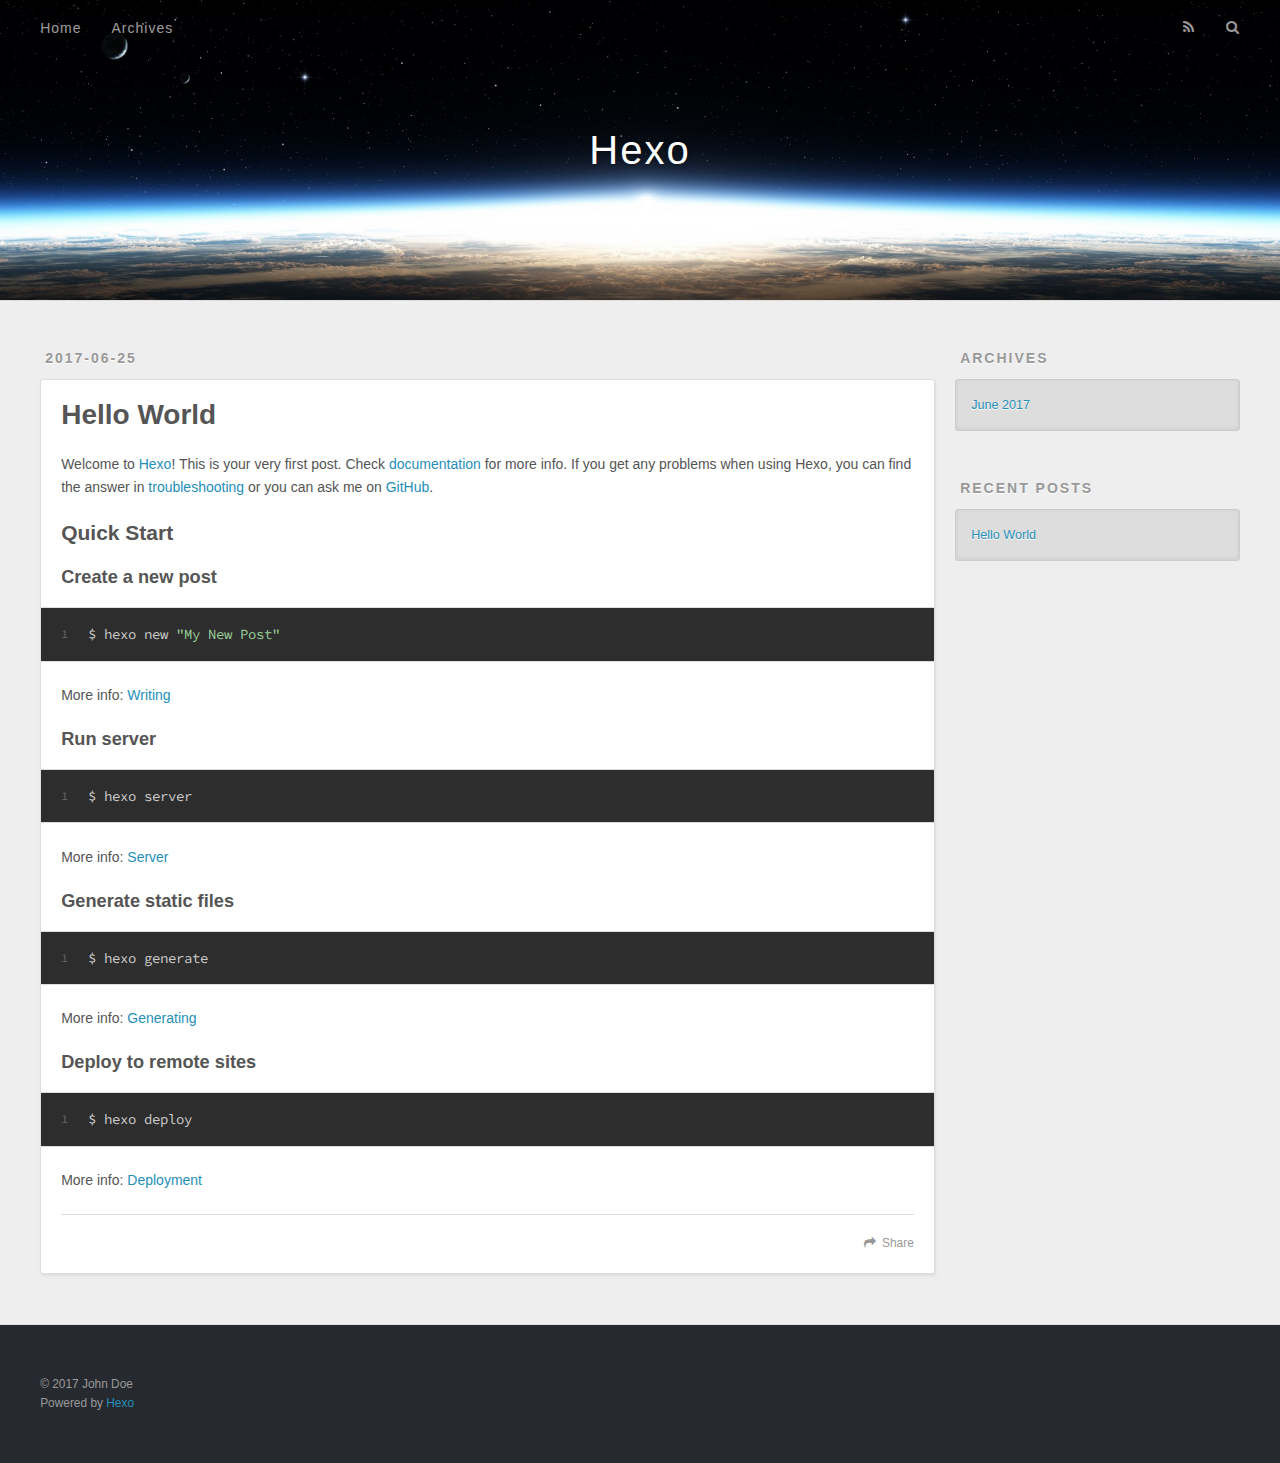
==== index.html @ ce289701 "Site updated: 2017-06-25 23:33:47" ====
<!DOCTYPE html>
<html>
<head>
  <meta charset="utf-8">
  
  <title>Hexo</title>
  <meta name="viewport" content="width=device-width, initial-scale=1, maximum-scale=1">
  <meta property="og:type" content="website">
<meta property="og:title" content="Hexo">
<meta property="og:url" content="http://yoursite.com/index.html">
<meta property="og:site_name" content="Hexo">
<meta name="twitter:card" content="summary">
<meta name="twitter:title" content="Hexo">
  
    <link rel="alternate" href="/atom.xml" title="Hexo" type="application/atom+xml">
  
  
    <link rel="icon" href="/favicon.png">
  
  
    <link href="//fonts.googleapis.com/css?family=Source+Code+Pro" rel="stylesheet" type="text/css">
  
  <link rel="stylesheet" href="/css/style.css">
  

</head>

<body>
  <div id="container">
    <div id="wrap">
      <header id="header">
  <div id="banner"></div>
  <div id="header-outer" class="outer">
    <div id="header-title" class="inner">
      <h1 id="logo-wrap">
        <a href="/" id="logo">Hexo</a>
      </h1>
      
    </div>
    <div id="header-inner" class="inner">
      <nav id="main-nav">
        <a id="main-nav-toggle" class="nav-icon"></a>
        
          <a class="main-nav-link" href="/">Home</a>
        
          <a class="main-nav-link" href="/archives">Archives</a>
        
      </nav>
      <nav id="sub-nav">
        
          <a id="nav-rss-link" class="nav-icon" href="/atom.xml" title="RSS Feed"></a>
        
        <a id="nav-search-btn" class="nav-icon" title="Search"></a>
      </nav>
      <div id="search-form-wrap">
        <form action="//google.com/search" method="get" accept-charset="UTF-8" class="search-form"><input type="search" name="q" class="search-form-input" placeholder="Search"><button type="submit" class="search-form-submit">&#xF002;</button><input type="hidden" name="sitesearch" value="http://yoursite.com"></form>
      </div>
    </div>
  </div>
</header>
      <div class="outer">
        <section id="main">
  
    <article id="post-hello-world" class="article article-type-post" itemscope itemprop="blogPost">
  <div class="article-meta">
    <a href="/2017/06/25/hello-world/" class="article-date">
  <time datetime="2017-06-25T14:45:23.923Z" itemprop="datePublished">2017-06-25</time>
</a>
    
  </div>
  <div class="article-inner">
    
    
      <header class="article-header">
        
  
    <h1 itemprop="name">
      <a class="article-title" href="/2017/06/25/hello-world/">Hello World</a>
    </h1>
  

      </header>
    
    <div class="article-entry" itemprop="articleBody">
      
        <p>Welcome to <a href="https://hexo.io/" target="_blank" rel="external">Hexo</a>! This is your very first post. Check <a href="https://hexo.io/docs/" target="_blank" rel="external">documentation</a> for more info. If you get any problems when using Hexo, you can find the answer in <a href="https://hexo.io/docs/troubleshooting.html" target="_blank" rel="external">troubleshooting</a> or you can ask me on <a href="https://github.com/hexojs/hexo/issues" target="_blank" rel="external">GitHub</a>.</p>
<h2 id="Quick-Start"><a href="#Quick-Start" class="headerlink" title="Quick Start"></a>Quick Start</h2><h3 id="Create-a-new-post"><a href="#Create-a-new-post" class="headerlink" title="Create a new post"></a>Create a new post</h3><figure class="highlight bash"><table><tr><td class="gutter"><pre><div class="line">1</div></pre></td><td class="code"><pre><div class="line">$ hexo new <span class="string">"My New Post"</span></div></pre></td></tr></table></figure>
<p>More info: <a href="https://hexo.io/docs/writing.html" target="_blank" rel="external">Writing</a></p>
<h3 id="Run-server"><a href="#Run-server" class="headerlink" title="Run server"></a>Run server</h3><figure class="highlight bash"><table><tr><td class="gutter"><pre><div class="line">1</div></pre></td><td class="code"><pre><div class="line">$ hexo server</div></pre></td></tr></table></figure>
<p>More info: <a href="https://hexo.io/docs/server.html" target="_blank" rel="external">Server</a></p>
<h3 id="Generate-static-files"><a href="#Generate-static-files" class="headerlink" title="Generate static files"></a>Generate static files</h3><figure class="highlight bash"><table><tr><td class="gutter"><pre><div class="line">1</div></pre></td><td class="code"><pre><div class="line">$ hexo generate</div></pre></td></tr></table></figure>
<p>More info: <a href="https://hexo.io/docs/generating.html" target="_blank" rel="external">Generating</a></p>
<h3 id="Deploy-to-remote-sites"><a href="#Deploy-to-remote-sites" class="headerlink" title="Deploy to remote sites"></a>Deploy to remote sites</h3><figure class="highlight bash"><table><tr><td class="gutter"><pre><div class="line">1</div></pre></td><td class="code"><pre><div class="line">$ hexo deploy</div></pre></td></tr></table></figure>
<p>More info: <a href="https://hexo.io/docs/deployment.html" target="_blank" rel="external">Deployment</a></p>

      
    </div>
    <footer class="article-footer">
      <a data-url="http://yoursite.com/2017/06/25/hello-world/" data-id="cj4cvjka40000zohts0vbtlew" class="article-share-link">Share</a>
      
      
    </footer>
  </div>
  
</article>


  

</section>
        
          <aside id="sidebar">
  
    

  
    

  
    
  
    
  <div class="widget-wrap">
    <h3 class="widget-title">Archives</h3>
    <div class="widget">
      <ul class="archive-list"><li class="archive-list-item"><a class="archive-list-link" href="/archives/2017/06/">June 2017</a></li></ul>
    </div>
  </div>


  
    
  <div class="widget-wrap">
    <h3 class="widget-title">Recent Posts</h3>
    <div class="widget">
      <ul>
        
          <li>
            <a href="/2017/06/25/hello-world/">Hello World</a>
          </li>
        
      </ul>
    </div>
  </div>

  
</aside>
        
      </div>
      <footer id="footer">
  
  <div class="outer">
    <div id="footer-info" class="inner">
      &copy; 2017 John Doe<br>
      Powered by <a href="http://hexo.io/" target="_blank">Hexo</a>
    </div>
  </div>
</footer>
    </div>
    <nav id="mobile-nav">
  
    <a href="/" class="mobile-nav-link">Home</a>
  
    <a href="/archives" class="mobile-nav-link">Archives</a>
  
</nav>
    

<script src="//ajax.googleapis.com/ajax/libs/jquery/2.0.3/jquery.min.js"></script>


  <link rel="stylesheet" href="/fancybox/jquery.fancybox.css">
  <script src="/fancybox/jquery.fancybox.pack.js"></script>


<script src="/js/script.js"></script>

  </div>
</body>
</html>
---- css/style.css ----
body {
  width: 100%;
}
body:before,
body:after {
  content: "";
  display: table;
}
body:after {
  clear: both;
}
html,
body,
div,
span,
applet,
object,
iframe,
h1,
h2,
h3,
h4,
h5,
h6,
p,
blockquote,
pre,
a,
abbr,
acronym,
address,
big,
cite,
code,
del,
dfn,
em,
img,
ins,
kbd,
q,
s,
samp,
small,
strike,
strong,
sub,
sup,
tt,
var,
dl,
dt,
dd,
ol,
ul,
li,
fieldset,
form,
label,
legend,
table,
caption,
tbody,
tfoot,
thead,
tr,
th,
td {
  margin: 0;
  padding: 0;
  border: 0;
  outline: 0;
  font-weight: inherit;
  font-style: inherit;
  font-family: inherit;
  font-size: 100%;
  vertical-align: baseline;
}
body {
  line-height: 1;
  color: #000;
  background: #fff;
}
ol,
ul {
  list-style: none;
}
table {
  border-collapse: separate;
  border-spacing: 0;
  vertical-align: middle;
}
caption,
th,
td {
  text-align: left;
  font-weight: normal;
  vertical-align: middle;
}
a img {
  border: none;
}
input,
button {
  margin: 0;
  padding: 0;
}
input::-moz-focus-inner,
button::-moz-focus-inner {
  border: 0;
  padding: 0;
}
@font-face {
  font-family: FontAwesome;
  font-style: normal;
  font-weight: normal;
  src: url("fonts/fontawesome-webfont.eot?v=#4.0.3");
  src: url("fonts/fontawesome-webfont.eot?#iefix&v=#4.0.3") format("embedded-opentype"), url("fonts/fontawesome-webfont.woff?v=#4.0.3") format("woff"), url("fonts/fontawesome-webfont.ttf?v=#4.0.3") format("truetype"), url("fonts/fontawesome-webfont.svg#fontawesomeregular?v=#4.0.3") format("svg");
}
html,
body,
#container {
  height: 100%;
}
body {
  background: #eee;
  font: 14px "Helvetica Neue", Helvetica, Arial, sans-serif;
  -webkit-text-size-adjust: 100%;
}
.outer {
  max-width: 1220px;
  margin: 0 auto;
  padding: 0 20px;
}
.outer:before,
.outer:after {
  content: "";
  display: table;
}
.outer:after {
  clear: both;
}
.inner {
  display: inline;
  float: left;
  width: 98.33333333333333%;
  margin: 0 0.833333333333333%;
}
.left,
.alignleft {
  float: left;
}
.right,
.alignright {
  float: right;
}
.clear {
  clear: both;
}
#container {
  position: relative;
}
.mobile-nav-on {
  overflow: hidden;
}
#wrap {
  height: 100%;
  width: 100%;
  position: absolute;
  top: 0;
  left: 0;
  -webkit-transition: 0.2s ease-out;
  -moz-transition: 0.2s ease-out;
  -ms-transition: 0.2s ease-out;
  transition: 0.2s ease-out;
  z-index: 1;
  background: #eee;
}
.mobile-nav-on #wrap {
  left: 280px;
}
@media screen and (min-width: 768px) {
  #main {
    display: inline;
    float: left;
    width: 73.33333333333333%;
    margin: 0 0.833333333333333%;
  }
}
.article-date,
.article-category-link,
.archive-year,
.widget-title {
  text-decoration: none;
  text-transform: uppercase;
  letter-spacing: 2px;
  color: #999;
  margin-bottom: 1em;
  margin-left: 5px;
  line-height: 1em;
  text-shadow: 0 1px #fff;
  font-weight: bold;
}
.article-inner,
.archive-article-inner {
  background: #fff;
  -webkit-box-shadow: 1px 2px 3px #ddd;
  box-shadow: 1px 2px 3px #ddd;
  border: 1px solid #ddd;
  border-radius: 3px;
}
.article-entry h1,
.widget h1 {
  font-size: 2em;
}
.article-entry h2,
.widget h2 {
  font-size: 1.5em;
}
.article-entry h3,
.widget h3 {
  font-size: 1.3em;
}
.article-entry h4,
.widget h4 {
  font-size: 1.2em;
}
.article-entry h5,
.widget h5 {
  font-size: 1em;
}
.article-entry h6,
.widget h6 {
  font-size: 1em;
  color: #999;
}
.article-entry hr,
.widget hr {
  border: 1px dashed #ddd;
}
.article-entry strong,
.widget strong {
  font-weight: bold;
}
.article-entry em,
.widget em,
.article-entry cite,
.widget cite {
  font-style: italic;
}
.article-entry sup,
.widget sup,
.article-entry sub,
.widget sub {
  font-size: 0.75em;
  line-height: 0;
  position: relative;
  vertical-align: baseline;
}
.article-entry sup,
.widget sup {
  top: -0.5em;
}
.article-entry sub,
.widget sub {
  bottom: -0.2em;
}
.article-entry small,
.widget small {
  font-size: 0.85em;
}
.article-entry acronym,
.widget acronym,
.article-entry abbr,
.widget abbr {
  border-bottom: 1px dotted;
}
.article-entry ul,
.widget ul,
.article-entry ol,
.widget ol,
.article-entry dl,
.widget dl {
  margin: 0 20px;
  line-height: 1.6em;
}
.article-entry ul ul,
.widget ul ul,
.article-entry ol ul,
.widget ol ul,
.article-entry ul ol,
.widget ul ol,
.article-entry ol ol,
.widget ol ol {
  margin-top: 0;
  margin-bottom: 0;
}
.article-entry ul,
.widget ul {
  list-style: disc;
}
.article-entry ol,
.widget ol {
  list-style: decimal;
}
.article-entry dt,
.widget dt {
  font-weight: bold;
}
#header {
  height: 300px;
  position: relative;
  border-bottom: 1px solid #ddd;
}
#header:before,
#header:after {
  content: "";
  position: absolute;
  left: 0;
  right: 0;
  height: 40px;
}
#header:before {
  top: 0;
  background: -webkit-linear-gradient(rgba(0,0,0,0.2), transparent);
  background: -moz-linear-gradient(rgba(0,0,0,0.2), transparent);
  background: -ms-linear-gradient(rgba(0,0,0,0.2), transparent);
  background: linear-gradient(rgba(0,0,0,0.2), transparent);
}
#header:after {
  bottom: 0;
  background: -webkit-linear-gradient(transparent, rgba(0,0,0,0.2));
  background: -moz-linear-gradient(transparent, rgba(0,0,0,0.2));
  background: -ms-linear-gradient(transparent, rgba(0,0,0,0.2));
  background: linear-gradient(transparent, rgba(0,0,0,0.2));
}
#header-outer {
  height: 100%;
  position: relative;
}
#header-inner {
  position: relative;
  overflow: hidden;
}
#banner {
  position: absolute;
  top: 0;
  left: 0;
  width: 100%;
  height: 100%;
  background: url("images/banner.jpg") center #000;
  -webkit-background-size: cover;
  -moz-background-size: cover;
  background-size: cover;
  z-index: -1;
}
#header-title {
  text-align: center;
  height: 40px;
  position: absolute;
  top: 50%;
  left: 0;
  margin-top: -20px;
}
#logo,
#subtitle {
  text-decoration: none;
  color: #fff;
  font-weight: 300;
  text-shadow: 0 1px 4px rgba(0,0,0,0.3);
}
#logo {
  font-size: 40px;
  line-height: 40px;
  letter-spacing: 2px;
}
#subtitle {
  font-size: 16px;
  line-height: 16px;
  letter-spacing: 1px;
}
#subtitle-wrap {
  margin-top: 16px;
}
#main-nav {
  float: left;
  margin-left: -15px;
}
.nav-icon,
.main-nav-link {
  float: left;
  color: #fff;
  opacity: 0.6;
  text-decoration: none;
  text-shadow: 0 1px rgba(0,0,0,0.2);
  -webkit-transition: opacity 0.2s;
  -moz-transition: opacity 0.2s;
  -ms-transition: opacity 0.2s;
  transition: opacity 0.2s;
  display: block;
  padding: 20px 15px;
}
.nav-icon:hover,
.main-nav-link:hover {
  opacity: 1;
}
.nav-icon {
  font-family: FontAwesome;
  text-align: center;
  font-size: 14px;
  width: 14px;
  height: 14px;
  padding: 20px 15px;
  position: relative;
  cursor: pointer;
}
.main-nav-link {
  font-weight: 300;
  letter-spacing: 1px;
}
@media screen and (max-width: 479px) {
  .main-nav-link {
    display: none;
  }
}
#main-nav-toggle {
  display: none;
}
#main-nav-toggle:before {
  content: "\f0c9";
}
@media screen and (max-width: 479px) {
  #main-nav-toggle {
    display: block;
  }
}
#sub-nav {
  float: right;
  margin-right: -15px;
}
#nav-rss-link:before {
  content: "\f09e";
}
#nav-search-btn:before {
  content: "\f002";
}
#search-form-wrap {
  position: absolute;
  top: 15px;
  width: 150px;
  height: 30px;
  right: -150px;
  opacity: 0;
  -webkit-transition: 0.2s ease-out;
  -moz-transition: 0.2s ease-out;
  -ms-transition: 0.2s ease-out;
  transition: 0.2s ease-out;
}
#search-form-wrap.on {
  opacity: 1;
  right: 0;
}
@media screen and (max-width: 479px) {
  #search-form-wrap {
    width: 100%;
    right: -100%;
  }
}
.search-form {
  position: absolute;
  top: 0;
  left: 0;
  right: 0;
  background: #fff;
  padding: 5px 15px;
  border-radius: 15px;
  -webkit-box-shadow: 0 0 10px rgba(0,0,0,0.3);
  box-shadow: 0 0 10px rgba(0,0,0,0.3);
}
.search-form-input {
  border: none;
  background: none;
  color: #555;
  width: 100%;
  font: 13px "Helvetica Neue", Helvetica, Arial, sans-serif;
  outline: none;
}
.search-form-input::-webkit-search-results-decoration,
.search-form-input::-webkit-search-cancel-button {
  -webkit-appearance: none;
}
.search-form-submit {
  position: absolute;
  top: 50%;
  right: 10px;
  margin-top: -7px;
  font: 13px FontAwesome;
  border: none;
  background: none;
  color: #bbb;
  cursor: pointer;
}
.search-form-submit:hover,
.search-form-submit:focus {
  color: #777;
}
.article {
  margin: 50px 0;
}
.article-inner {
  overflow: hidden;
}
.article-meta:before,
.article-meta:after {
  content: "";
  display: table;
}
.article-meta:after {
  clear: both;
}
.article-date {
  float: left;
}
.article-category {
  float: left;
  line-height: 1em;
  color: #ccc;
  text-shadow: 0 1px #fff;
  margin-left: 8px;
}
.article-category:before {
  content: "\2022";
}
.article-category-link {
  margin: 0 12px 1em;
}
.article-header {
  padding: 20px 20px 0;
}
.article-title {
  text-decoration: none;
  font-size: 2em;
  font-weight: bold;
  color: #555;
  line-height: 1.1em;
  -webkit-transition: color 0.2s;
  -moz-transition: color 0.2s;
  -ms-transition: color 0.2s;
  transition: color 0.2s;
}
a.article-title:hover {
  color: #258fb8;
}
.article-entry {
  color: #555;
  padding: 0 20px;
}
.article-entry:before,
.article-entry:after {
  content: "";
  display: table;
}
.article-entry:after {
  clear: both;
}
.article-entry p,
.article-entry table {
  line-height: 1.6em;
  margin: 1.6em 0;
}
.article-entry h1,
.article-entry h2,
.article-entry h3,
.article-entry h4,
.article-entry h5,
.article-entry h6 {
  font-weight: bold;
}
.article-entry h1,
.article-entry h2,
.article-entry h3,
.article-entry h4,
.article-entry h5,
.article-entry h6 {
  line-height: 1.1em;
  margin: 1.1em 0;
}
.article-entry a {
  color: #258fb8;
  text-decoration: none;
}
.article-entry a:hover {
  text-decoration: underline;
}
.article-entry ul,
.article-entry ol,
.article-entry dl {
  margin-top: 1.6em;
  margin-bottom: 1.6em;
}
.article-entry img,
.article-entry video {
  max-width: 100%;
  height: auto;
  display: block;
  margin: auto;
}
.article-entry iframe {
  border: none;
}
.article-entry table {
  width: 100%;
  border-collapse: collapse;
  border-spacing: 0;
}
.article-entry th {
  font-weight: bold;
  border-bottom: 3px solid #ddd;
  padding-bottom: 0.5em;
}
.article-entry td {
  border-bottom: 1px solid #ddd;
  padding: 10px 0;
}
.article-entry blockquote {
  font-family: Georgia, "Times New Roman", serif;
  font-size: 1.4em;
  margin: 1.6em 20px;
  text-align: center;
}
.article-entry blockquote footer {
  font-size: 14px;
  margin: 1.6em 0;
  font-family: "Helvetica Neue", Helvetica, Arial, sans-serif;
}
.article-entry blockquote footer cite:before {
  content: "—";
  padding: 0 0.5em;
}
.article-entry .pullquote {
  text-align: left;
  width: 45%;
  margin: 0;
}
.article-entry .pullquote.left {
  margin-left: 0.5em;
  margin-right: 1em;
}
.article-entry .pullquote.right {
  margin-right: 0.5em;
  margin-left: 1em;
}
.article-entry .caption {
  color: #999;
  display: block;
  font-size: 0.9em;
  margin-top: 0.5em;
  position: relative;
  text-align: center;
}
.article-entry .video-container {
  position: relative;
  padding-top: 56.25%;
  height: 0;
  overflow: hidden;
}
.article-entry .video-container iframe,
.article-entry .video-container object,
.article-entry .video-container embed {
  position: absolute;
  top: 0;
  left: 0;
  width: 100%;
  height: 100%;
  margin-top: 0;
}
.article-more-link a {
  display: inline-block;
  line-height: 1em;
  padding: 6px 15px;
  border-radius: 15px;
  background: #eee;
  color: #999;
  text-shadow: 0 1px #fff;
  text-decoration: none;
}
.article-more-link a:hover {
  background: #258fb8;
  color: #fff;
  text-decoration: none;
  text-shadow: 0 1px #1e7293;
}
.article-footer {
  font-size: 0.85em;
  line-height: 1.6em;
  border-top: 1px solid #ddd;
  padding-top: 1.6em;
  margin: 0 20px 20px;
}
.article-footer:before,
.article-footer:after {
  content: "";
  display: table;
}
.article-footer:after {
  clear: both;
}
.article-footer a {
  color: #999;
  text-decoration: none;
}
.article-footer a:hover {
  color: #555;
}
.article-tag-list-item {
  float: left;
  margin-right: 10px;
}
.article-tag-list-link:before {
  content: "#";
}
.article-comment-link {
  float: right;
}
.article-comment-link:before {
  content: "\f075";
  font-family: FontAwesome;
  padding-right: 8px;
}
.article-share-link {
  cursor: pointer;
  float: right;
  margin-left: 20px;
}
.article-share-link:before {
  content: "\f064";
  font-family: FontAwesome;
  padding-right: 6px;
}
#article-nav {
  position: relative;
}
#article-nav:before,
#article-nav:after {
  content: "";
  display: table;
}
#article-nav:after {
  clear: both;
}
@media screen and (min-width: 768px) {
  #article-nav {
    margin: 50px 0;
  }
  #article-nav:before {
    width: 8px;
    height: 8px;
    position: absolute;
    top: 50%;
    left: 50%;
    margin-top: -4px;
    margin-left: -4px;
    content: "";
    border-radius: 50%;
    background: #ddd;
    -webkit-box-shadow: 0 1px 2px #fff;
    box-shadow: 0 1px 2px #fff;
  }
}
.article-nav-link-wrap {
  text-decoration: none;
  text-shadow: 0 1px #fff;
  color: #999;
  -webkit-box-sizing: border-box;
  -moz-box-sizing: border-box;
  box-sizing: border-box;
  margin-top: 50px;
  text-align: center;
  display: block;
}
.article-nav-link-wrap:hover {
  color: #555;
}
@media screen and (min-width: 768px) {
  .article-nav-link-wrap {
    width: 50%;
    margin-top: 0;
  }
}
@media screen and (min-width: 768px) {
  #article-nav-newer {
    float: left;
    text-align: right;
    padding-right: 20px;
  }
}
@media screen and (min-width: 768px) {
  #article-nav-older {
    float: right;
    text-align: left;
    padding-left: 20px;
  }
}
.article-nav-caption {
  text-transform: uppercase;
  letter-spacing: 2px;
  color: #ddd;
  line-height: 1em;
  font-weight: bold;
}
#article-nav-newer .article-nav-caption {
  margin-right: -2px;
}
.article-nav-title {
  font-size: 0.85em;
  line-height: 1.6em;
  margin-top: 0.5em;
}
.article-share-box {
  position: absolute;
  display: none;
  background: #fff;
  -webkit-box-shadow: 1px 2px 10px rgba(0,0,0,0.2);
  box-shadow: 1px 2px 10px rgba(0,0,0,0.2);
  border-radius: 3px;
  margin-left: -145px;
  overflow: hidden;
  z-index: 1;
}
.article-share-box.on {
  display: block;
}
.article-share-input {
  width: 100%;
  background: none;
  -webkit-box-sizing: border-box;
  -moz-box-sizing: border-box;
  box-sizing: border-box;
  font: 14px "Helvetica Neue", Helvetica, Arial, sans-serif;
  padding: 0 15px;
  color: #555;
  outline: none;
  border: 1px solid #ddd;
  border-radius: 3px 3px 0 0;
  height: 36px;
  line-height: 36px;
}
.article-share-links {
  background: #eee;
}
.article-share-links:before,
.article-share-links:after {
  content: "";
  display: table;
}
.article-share-links:after {
  clear: both;
}
.article-share-twitter,
.article-share-facebook,
.article-share-pinterest,
.article-share-google {
  width: 50px;
  height: 36px;
  display: block;
  float: left;
  position: relative;
  color: #999;
  text-shadow: 0 1px #fff;
}
.article-share-twitter:before,
.article-share-facebook:before,
.article-share-pinterest:before,
.article-share-google:before {
  font-size: 20px;
  font-family: FontAwesome;
  width: 20px;
  height: 20px;
  position: absolute;
  top: 50%;
  left: 50%;
  margin-top: -10px;
  margin-left: -10px;
  text-align: center;
}
.article-share-twitter:hover,
.article-share-facebook:hover,
.article-share-pinterest:hover,
.article-share-google:hover {
  color: #fff;
}
.article-share-twitter:before {
  content: "\f099";
}
.article-share-twitter:hover {
  background: #00aced;
  text-shadow: 0 1px #008abe;
}
.article-share-facebook:before {
  content: "\f09a";
}
.article-share-facebook:hover {
  background: #3b5998;
  text-shadow: 0 1px #2f477a;
}
.article-share-pinterest:before {
  content: "\f0d2";
}
.article-share-pinterest:hover {
  background: #cb2027;
  text-shadow: 0 1px #a21a1f;
}
.article-share-google:before {
  content: "\f0d5";
}
.article-share-google:hover {
  background: #dd4b39;
  text-shadow: 0 1px #be3221;
}
.article-gallery {
  background: #000;
  position: relative;
}
.article-gallery-photos {
  position: relative;
  overflow: hidden;
}
.article-gallery-img {
  display: none;
  max-width: 100%;
}
.article-gallery-img:first-child {
  display: block;
}
.article-gallery-img.loaded {
  position: absolute;
  display: block;
}
.article-gallery-img img {
  display: block;
  max-width: 100%;
  margin: 0 auto;
}
#comments {
  background: #fff;
  -webkit-box-shadow: 1px 2px 3px #ddd;
  box-shadow: 1px 2px 3px #ddd;
  padding: 20px;
  border: 1px solid #ddd;
  border-radius: 3px;
  margin: 50px 0;
}
#comments a {
  color: #258fb8;
}
.archives-wrap {
  margin: 50px 0;
}
.archives:before,
.archives:after {
  content: "";
  display: table;
}
.archives:after {
  clear: both;
}
.archive-year-wrap {
  margin-bottom: 1em;
}
.archives {
  -webkit-column-gap: 10px;
  -moz-column-gap: 10px;
  column-gap: 10px;
}
@media screen and (min-width: 480px) and (max-width: 767px) {
  .archives {
    -webkit-column-count: 2;
    -moz-column-count: 2;
    column-count: 2;
  }
}
@media screen and (min-width: 768px) {
  .archives {
    -webkit-column-count: 3;
    -moz-column-count: 3;
    column-count: 3;
  }
}
.archive-article {
  -webkit-column-break-inside: avoid;
  page-break-inside: avoid;
  overflow: hidden;
  break-inside: avoid-column;
}
.archive-article-inner {
  padding: 10px;
  margin-bottom: 15px;
}
.archive-article-title {
  text-decoration: none;
  font-weight: bold;
  color: #555;
  -webkit-transition: color 0.2s;
  -moz-transition: color 0.2s;
  -ms-transition: color 0.2s;
  transition: color 0.2s;
  line-height: 1.6em;
}
.archive-article-title:hover {
  color: #258fb8;
}
.archive-article-footer {
  margin-top: 1em;
}
.archive-article-date {
  color: #999;
  text-decoration: none;
  font-size: 0.85em;
  line-height: 1em;
  margin-bottom: 0.5em;
  display: block;
}
#page-nav {
  margin: 50px auto;
  background: #fff;
  -webkit-box-shadow: 1px 2px 3px #ddd;
  box-shadow: 1px 2px 3px #ddd;
  border: 1px solid #ddd;
  border-radius: 3px;
  text-align: center;
  color: #999;
  overflow: hidden;
}
#page-nav:before,
#page-nav:after {
  content: "";
  display: table;
}
#page-nav:after {
  clear: both;
}
#page-nav a,
#page-nav span {
  padding: 10px 20px;
  line-height: 1;
  height: 2ex;
}
#page-nav a {
  color: #999;
  text-decoration: none;
}
#page-nav a:hover {
  background: #999;
  color: #fff;
}
#page-nav .prev {
  float: left;
}
#page-nav .next {
  float: right;
}
#page-nav .page-number {
  display: inline-block;
}
@media screen and (max-width: 479px) {
  #page-nav .page-number {
    display: none;
  }
}
#page-nav .current {
  color: #555;
  font-weight: bold;
}
#page-nav .space {
  color: #ddd;
}
#footer {
  background: #262a30;
  padding: 50px 0;
  border-top: 1px solid #ddd;
  color: #999;
}
#footer a {
  color: #258fb8;
  text-decoration: none;
}
#footer a:hover {
  text-decoration: underline;
}
#footer-info {
  line-height: 1.6em;
  font-size: 0.85em;
}
.article-entry pre,
.article-entry .highlight {
  background: #2d2d2d;
  margin: 0 -20px;
  padding: 15px 20px;
  border-style: solid;
  border-color: #ddd;
  border-width: 1px 0;
  overflow: auto;
  color: #ccc;
  line-height: 22.400000000000002px;
}
.article-entry .highlight .gutter pre,
.article-entry .gist .gist-file .gist-data .line-numbers {
  color: #666;
  font-size: 0.85em;
}
.article-entry pre,
.article-entry code {
  font-family: "Source Code Pro", Consolas, Monaco, Menlo, Consolas, monospace;
}
.article-entry code {
  background: #eee;
  text-shadow: 0 1px #fff;
  padding: 0 0.3em;
}
.article-entry pre code {
  background: none;
  text-shadow: none;
  padding: 0;
}
.article-entry .highlight pre {
  border: none;
  margin: 0;
  padding: 0;
}
.article-entry .highlight table {
  margin: 0;
  width: auto;
}
.article-entry .highlight td {
  border: none;
  padding: 0;
}
.article-entry .highlight figcaption {
  font-size: 0.85em;
  color: #999;
  line-height: 1em;
  margin-bottom: 1em;
}
.article-entry .highlight figcaption:before,
.article-entry .highlight figcaption:after {
  content: "";
  display: table;
}
.article-entry .highlight figcaption:after {
  clear: both;
}
.article-entry .highlight figcaption a {
  float: right;
}
.article-entry .highlight .gutter pre {
  text-align: right;
  padding-right: 20px;
}
.article-entry .highlight .line {
  height: 22.400000000000002px;
}
.article-entry .highlight .line.marked {
  background: #515151;
}
.article-entry .gist {
  margin: 0 -20px;
  border-style: solid;
  border-color: #ddd;
  border-width: 1px 0;
  background: #2d2d2d;
  padding: 15px 20px 15px 0;
}
.article-entry .gist .gist-file {
  border: none;
  font-family: "Source Code Pro", Consolas, Monaco, Menlo, Consolas, monospace;
  margin: 0;
}
.article-entry .gist .gist-file .gist-data {
  background: none;
  border: none;
}
.article-entry .gist .gist-file .gist-data .line-numbers {
  background: none;
  border: none;
  padding: 0 20px 0 0;
}
.article-entry .gist .gist-file .gist-data .line-data {
  padding: 0 !important;
}
.article-entry .gist .gist-file .highlight {
  margin: 0;
  padding: 0;
  border: none;
}
.article-entry .gist .gist-file .gist-meta {
  background: #2d2d2d;
  color: #999;
  font: 0.85em "Helvetica Neue", Helvetica, Arial, sans-serif;
  text-shadow: 0 0;
  padding: 0;
  margin-top: 1em;
  margin-left: 20px;
}
.article-entry .gist .gist-file .gist-meta a {
  color: #258fb8;
  font-weight: normal;
}
.article-entry .gist .gist-file .gist-meta a:hover {
  text-decoration: underline;
}
pre .comment,
pre .title {
  color: #999;
}
pre .variable,
pre .attribute,
pre .tag,
pre .regexp,
pre .ruby .constant,
pre .xml .tag .title,
pre .xml .pi,
pre .xml .doctype,
pre .html .doctype,
pre .css .id,
pre .css .class,
pre .css .pseudo {
  color: #f2777a;
}
pre .number,
pre .preprocessor,
pre .built_in,
pre .literal,
pre .params,
pre .constant {
  color: #f99157;
}
pre .class,
pre .ruby .class .title,
pre .css .rules .attribute {
  color: #9c9;
}
pre .string,
pre .value,
pre .inheritance,
pre .header,
pre .ruby .symbol,
pre .xml .cdata {
  color: #9c9;
}
pre .css .hexcolor {
  color: #6cc;
}
pre .function,
pre .python .decorator,
pre .python .title,
pre .ruby .function .title,
pre .ruby .title .keyword,
pre .perl .sub,
pre .javascript .title,
pre .coffeescript .title {
  color: #69c;
}
pre .keyword,
pre .javascript .function {
  color: #c9c;
}
@media screen and (max-width: 479px) {
  #mobile-nav {
    position: absolute;
    top: 0;
    left: 0;
    width: 280px;
    height: 100%;
    background: #191919;
    border-right: 1px solid #fff;
  }
}
@media screen and (max-width: 479px) {
  .mobile-nav-link {
    display: block;
    color: #999;
    text-decoration: none;
    padding: 15px 20px;
    font-weight: bold;
  }
  .mobile-nav-link:hover {
    color: #fff;
  }
}
@media screen and (min-width: 768px) {
  #sidebar {
    display: inline;
    float: left;
    width: 23.333333333333332%;
    margin: 0 0.833333333333333%;
  }
}
.widget-wrap {
  margin: 50px 0;
}
.widget {
  color: #777;
  text-shadow: 0 1px #fff;
  background: #ddd;
  -webkit-box-shadow: 0 -1px 4px #ccc inset;
  box-shadow: 0 -1px 4px #ccc inset;
  border: 1px solid #ccc;
  padding: 15px;
  border-radius: 3px;
}
.widget a {
  color: #258fb8;
  text-decoration: none;
}
.widget a:hover {
  text-decoration: underline;
}
.widget ul ul,
.widget ol ul,
.widget dl ul,
.widget ul ol,
.widget ol ol,
.widget dl ol,
.widget ul dl,
.widget ol dl,
.widget dl dl {
  margin-left: 15px;
  list-style: disc;
}
.widget {
  line-height: 1.6em;
  word-wrap: break-word;
  font-size: 0.9em;
}
.widget ul,
.widget ol {
  list-style: none;
  margin: 0;
}
.widget ul ul,
.widget ol ul,
.widget ul ol,
.widget ol ol {
  margin: 0 20px;
}
.widget ul ul,
.widget ol ul {
  list-style: disc;
}
.widget ul ol,
.widget ol ol {
  list-style: decimal;
}
.category-list-count,
.tag-list-count,
.archive-list-count {
  padding-left: 5px;
  color: #999;
  font-size: 0.85em;
}
.category-list-count:before,
.tag-list-count:before,
.archive-list-count:before {
  content: "(";
}
.category-list-count:after,
.tag-list-count:after,
.archive-list-count:after {
  content: ")";
}
.tagcloud a {
  margin-right: 5px;
  display: inline-block;
}
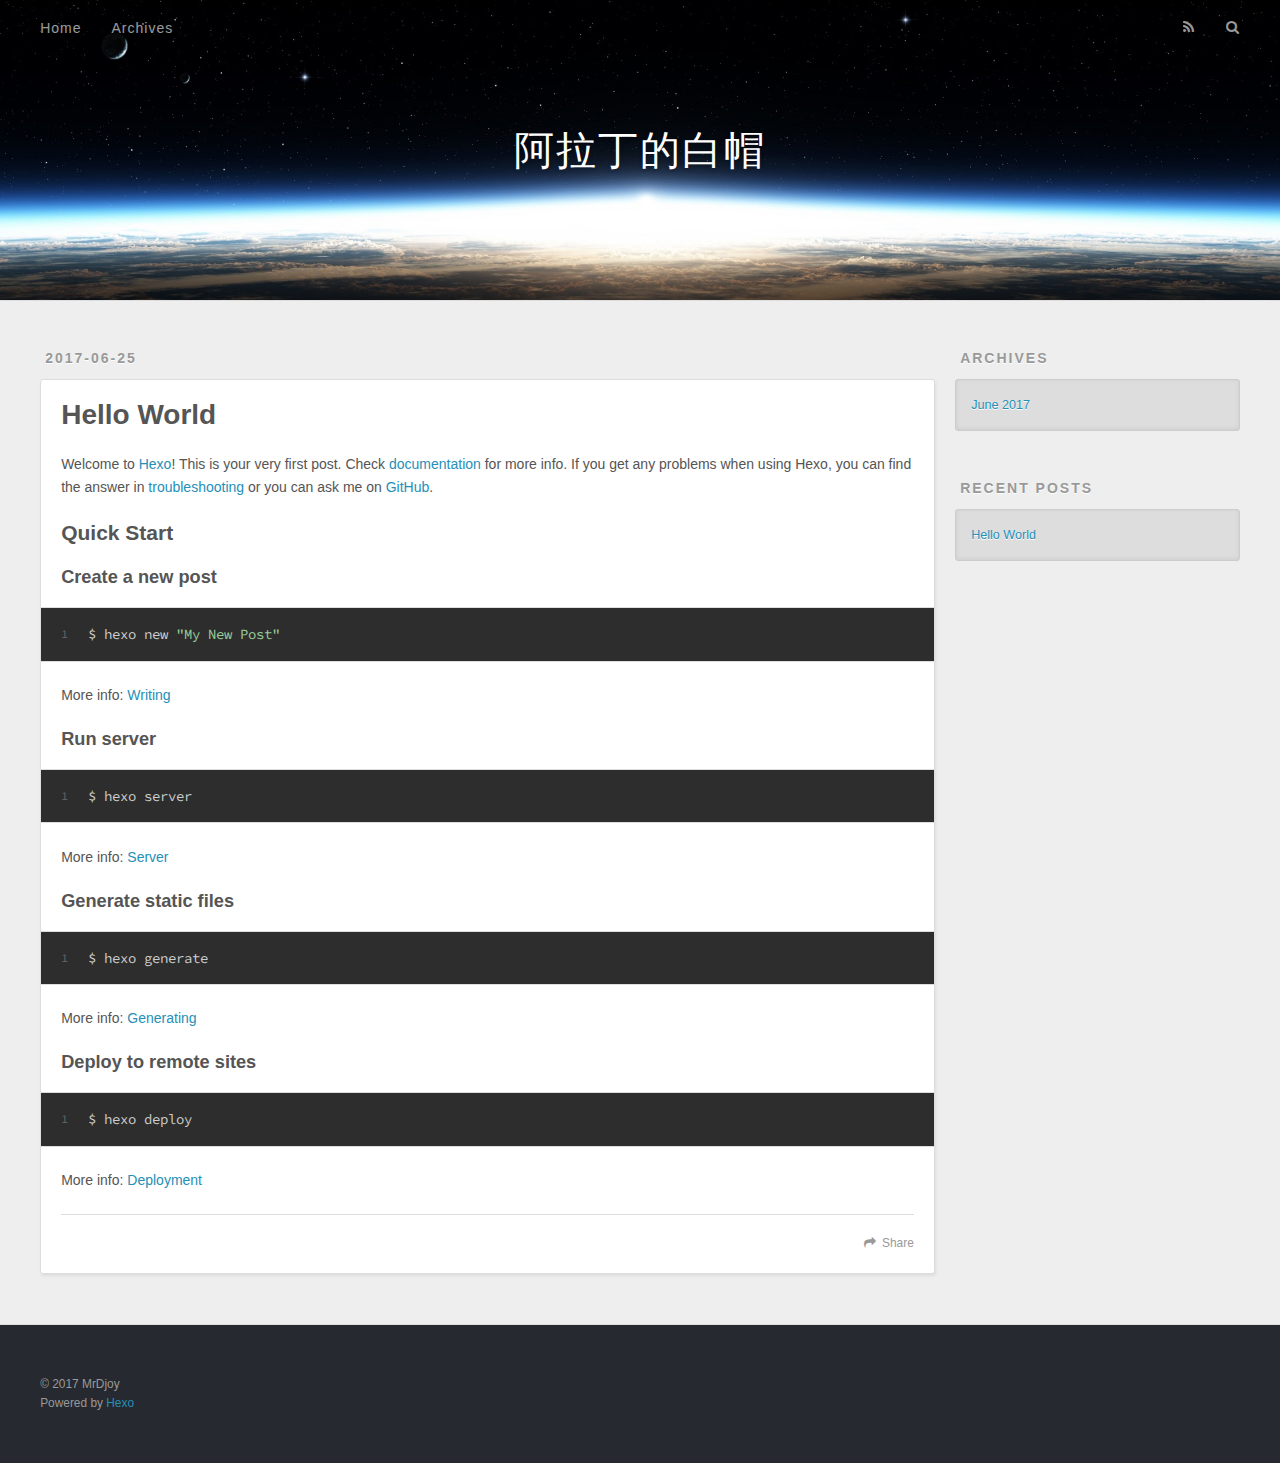
==== commit c2e4f85e: "Site updated: 2017-06-26 00:53:43" ====
--- a/index.html
+++ b/index.html
@@ -3,16 +3,19 @@
 <head>
   <meta charset="utf-8">
   
-  <title>Hexo</title>
+  <title>阿拉丁的白帽</title>
   <meta name="viewport" content="width=device-width, initial-scale=1, maximum-scale=1">
-  <meta property="og:type" content="website">
-<meta property="og:title" content="Hexo">
+  <meta name="description" content="分享 发现 寻乐">
+<meta property="og:type" content="website">
+<meta property="og:title" content="阿拉丁的白帽">
 <meta property="og:url" content="http://yoursite.com/index.html">
-<meta property="og:site_name" content="Hexo">
+<meta property="og:site_name" content="阿拉丁的白帽">
+<meta property="og:description" content="分享 发现 寻乐">
 <meta name="twitter:card" content="summary">
-<meta name="twitter:title" content="Hexo">
+<meta name="twitter:title" content="阿拉丁的白帽">
+<meta name="twitter:description" content="分享 发现 寻乐">
   
-    <link rel="alternate" href="/atom.xml" title="Hexo" type="application/atom+xml">
+    <link rel="alternate" href="/atom.xml" title="阿拉丁的白帽" type="application/atom+xml">
   
   
     <link rel="icon" href="/favicon.png">
@@ -33,7 +36,7 @@
   <div id="header-outer" class="outer">
     <div id="header-title" class="inner">
       <h1 id="logo-wrap">
-        <a href="/" id="logo">Hexo</a>
+        <a href="/" id="logo">阿拉丁的白帽</a>
       </h1>
       
     </div>
@@ -96,7 +99,7 @@
       
     </div>
     <footer class="article-footer">
-      <a data-url="http://yoursite.com/2017/06/25/hello-world/" data-id="cj4cvjka40000zohts0vbtlew" class="article-share-link">Share</a>
+      <a data-url="http://yoursite.com/2017/06/25/hello-world/" data-id="cj4cyea3b00001ghtvhnsuucn" class="article-share-link">Share</a>
       
       
     </footer>
@@ -151,7 +154,7 @@
   
   <div class="outer">
     <div id="footer-info" class="inner">
-      &copy; 2017 John Doe<br>
+      &copy; 2017 MrDjoy<br>
       Powered by <a href="http://hexo.io/" target="_blank">Hexo</a>
     </div>
   </div>
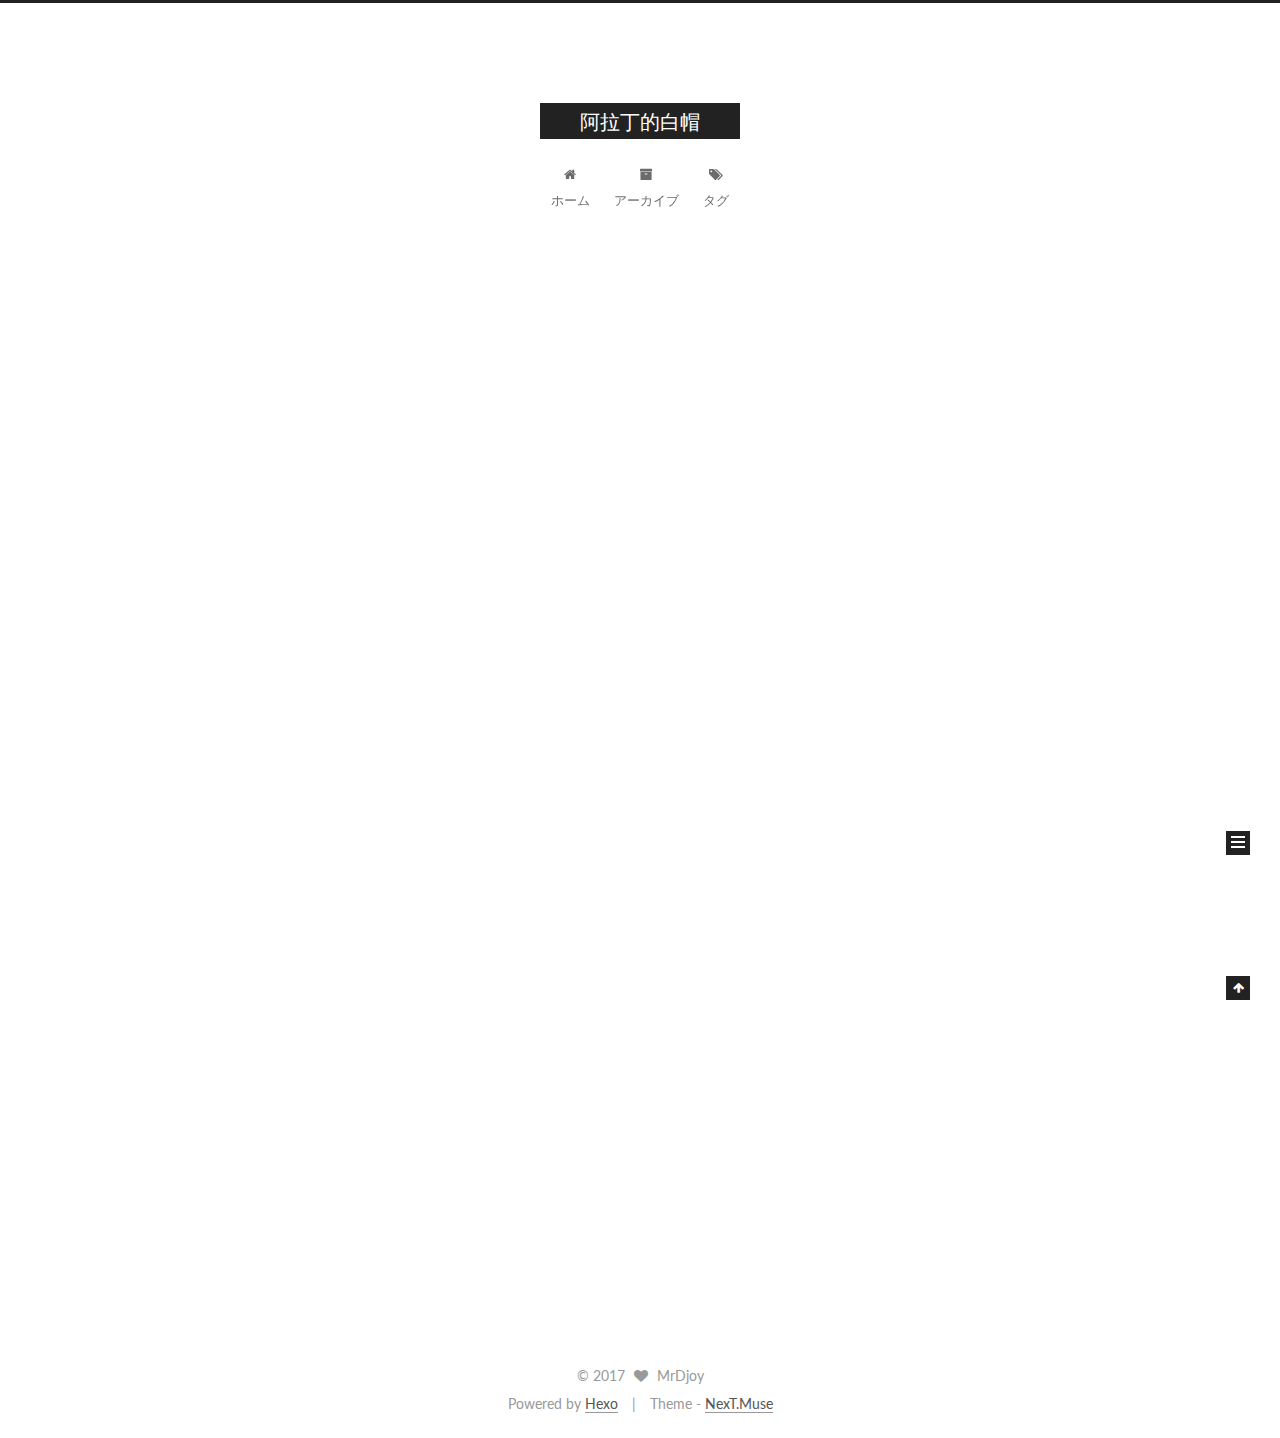
==== commit 0a0d70ca: "Site updated: 2017-06-29 00:09:49" ====
--- a/index.html
+++ b/index.html
@@ -1,11 +1,99 @@
-<!DOCTYPE html>
-<html>
+<!doctype html>
+
+
+
+  
+
+
+<html class="theme-next muse use-motion" lang="">
 <head>
-  <meta charset="utf-8">
-  
-  <title>阿拉丁的白帽</title>
-  <meta name="viewport" content="width=device-width, initial-scale=1, maximum-scale=1">
-  <meta name="description" content="分享 发现 寻乐">
+  <meta charset="UTF-8"/>
+<meta http-equiv="X-UA-Compatible" content="IE=edge" />
+<meta name="viewport" content="width=device-width, initial-scale=1, maximum-scale=1"/>
+
+
+
+
+
+
+
+
+
+<meta http-equiv="Cache-Control" content="no-transform" />
+<meta http-equiv="Cache-Control" content="no-siteapp" />
+
+
+
+
+
+
+
+
+
+
+
+
+
+
+
+  
+  
+  <link href="/lib/fancybox/source/jquery.fancybox.css?v=2.1.5" rel="stylesheet" type="text/css" />
+
+
+
+
+  
+  
+  
+  
+
+  
+    
+    
+  
+
+  
+
+  
+
+  
+
+  
+
+  
+    
+    
+    <link href="//fonts.googleapis.com/css?family=Lato:300,300italic,400,400italic,700,700italic&subset=latin,latin-ext" rel="stylesheet" type="text/css">
+  
+
+
+
+
+
+
+<link href="/lib/font-awesome/css/font-awesome.min.css?v=4.6.2" rel="stylesheet" type="text/css" />
+
+<link href="/css/main.css?v=5.1.1" rel="stylesheet" type="text/css" />
+
+
+  <meta name="keywords" content="Hexo, NexT" />
+
+
+
+
+
+
+
+
+  <link rel="shortcut icon" type="image/x-icon" href="/favicon.ico?v=5.1.1" />
+
+
+
+
+
+
+<meta name="description" content="分享 发现 寻乐">
 <meta property="og:type" content="website">
 <meta property="og:title" content="阿拉丁的白帽">
 <meta property="og:url" content="http://yoursite.com/index.html">
@@ -14,79 +102,229 @@
 <meta name="twitter:card" content="summary">
 <meta name="twitter:title" content="阿拉丁的白帽">
 <meta name="twitter:description" content="分享 发现 寻乐">
-  
-    <link rel="alternate" href="/atom.xml" title="阿拉丁的白帽" type="application/atom+xml">
-  
-  
-    <link rel="icon" href="/favicon.png">
-  
-  
-    <link href="//fonts.googleapis.com/css?family=Source+Code+Pro" rel="stylesheet" type="text/css">
-  
-  <link rel="stylesheet" href="/css/style.css">
-  
+
+
+
+<script type="text/javascript" id="hexo.configurations">
+  var NexT = window.NexT || {};
+  var CONFIG = {
+    root: '/',
+    scheme: 'Muse',
+    sidebar: {"position":"left","display":"post","offset":12,"offset_float":0,"b2t":false,"scrollpercent":false},
+    fancybox: true,
+    motion: true,
+    duoshuo: {
+      userId: '0',
+      author: 'Author'
+    },
+    algolia: {
+      applicationID: '',
+      apiKey: '',
+      indexName: '',
+      hits: {"per_page":10},
+      labels: {"input_placeholder":"Search for Posts","hits_empty":"We didn't find any results for the search: ${query}","hits_stats":"${hits} results found in ${time} ms"}
+    }
+  };
+</script>
+
+
+
+  <link rel="canonical" href="http://yoursite.com/"/>
+
+
+
+
+
+  <title>阿拉丁的白帽</title>
+  
+
+
+
+
+
+
+
+
+
+
+
+
+
 
 </head>
 
-<body>
-  <div id="container">
-    <div id="wrap">
-      <header id="header">
-  <div id="banner"></div>
-  <div id="header-outer" class="outer">
-    <div id="header-title" class="inner">
-      <h1 id="logo-wrap">
-        <a href="/" id="logo">阿拉丁的白帽</a>
-      </h1>
-      
+<body itemscope itemtype="http://schema.org/WebPage" lang="">
+
+  
+  
+    
+  
+
+  <div class="container sidebar-position-left 
+   page-home 
+ ">
+    <div class="headband"></div>
+
+    <header id="header" class="header" itemscope itemtype="http://schema.org/WPHeader">
+      <div class="header-inner"><div class="site-brand-wrapper">
+  <div class="site-meta ">
+    
+
+    <div class="custom-logo-site-title">
+      <a href="/"  class="brand" rel="start">
+        <span class="logo-line-before"><i></i></span>
+        <span class="site-title">阿拉丁的白帽</span>
+        <span class="logo-line-after"><i></i></span>
+      </a>
     </div>
-    <div id="header-inner" class="inner">
-      <nav id="main-nav">
-        <a id="main-nav-toggle" class="nav-icon"></a>
-        
-          <a class="main-nav-link" href="/">Home</a>
-        
-          <a class="main-nav-link" href="/archives">Archives</a>
-        
-      </nav>
-      <nav id="sub-nav">
-        
-          <a id="nav-rss-link" class="nav-icon" href="/atom.xml" title="RSS Feed"></a>
-        
-        <a id="nav-search-btn" class="nav-icon" title="Search"></a>
-      </nav>
-      <div id="search-form-wrap">
-        <form action="//google.com/search" method="get" accept-charset="UTF-8" class="search-form"><input type="search" name="q" class="search-form-input" placeholder="Search"><button type="submit" class="search-form-submit">&#xF002;</button><input type="hidden" name="sitesearch" value="http://yoursite.com"></form>
-      </div>
-    </div>
+      
+        <p class="site-subtitle"></p>
+      
   </div>
-</header>
-      <div class="outer">
-        <section id="main">
-  
-    <article id="post-hello-world" class="article article-type-post" itemscope itemprop="blogPost">
-  <div class="article-meta">
-    <a href="/2017/06/25/hello-world/" class="article-date">
-  <time datetime="2017-06-25T14:45:23.923Z" itemprop="datePublished">2017-06-25</time>
-</a>
-    
+
+  <div class="site-nav-toggle">
+    <button>
+      <span class="btn-bar"></span>
+      <span class="btn-bar"></span>
+      <span class="btn-bar"></span>
+    </button>
   </div>
-  <div class="article-inner">
-    
-    
-      <header class="article-header">
-        
-  
-    <h1 itemprop="name">
-      <a class="article-title" href="/2017/06/25/hello-world/">Hello World</a>
-    </h1>
-  
-
+</div>
+
+<nav class="site-nav">
+  
+
+  
+    <ul id="menu" class="menu">
+      
+        
+        <li class="menu-item menu-item-home">
+          <a href="/" rel="section">
+            
+              <i class="menu-item-icon fa fa-fw fa-home"></i> <br />
+            
+            ホーム
+          </a>
+        </li>
+      
+        
+        <li class="menu-item menu-item-archives">
+          <a href="/archives/" rel="section">
+            
+              <i class="menu-item-icon fa fa-fw fa-archive"></i> <br />
+            
+            アーカイブ
+          </a>
+        </li>
+      
+        
+        <li class="menu-item menu-item-tags">
+          <a href="/tags/" rel="section">
+            
+              <i class="menu-item-icon fa fa-fw fa-tags"></i> <br />
+            
+            タグ
+          </a>
+        </li>
+      
+
+      
+    </ul>
+  
+
+  
+</nav>
+
+
+
+ </div>
+    </header>
+
+    <main id="main" class="main">
+      <div class="main-inner">
+        <div class="content-wrap">
+          <div id="content" class="content">
+            
+  <section id="posts" class="posts-expand">
+    
+      
+
+  
+
+  
+  
+  
+
+  <article class="post post-type-normal " itemscope itemtype="http://schema.org/Article">
+    <link itemprop="mainEntityOfPage" href="http://yoursite.com/2017/06/25/hello-world/">
+
+    <span hidden itemprop="author" itemscope itemtype="http://schema.org/Person">
+      <meta itemprop="name" content="MrDjoy">
+      <meta itemprop="description" content="">
+      <meta itemprop="image" content="/images/avatar.gif">
+    </span>
+
+    <span hidden itemprop="publisher" itemscope itemtype="http://schema.org/Organization">
+      <meta itemprop="name" content="阿拉丁的白帽">
+    </span>
+
+    
+      <header class="post-header">
+
+        
+        
+          <h1 class="post-title" itemprop="name headline">
+                
+                <a class="post-title-link" href="/2017/06/25/hello-world/" itemprop="url">Hello World</a></h1>
+        
+
+        <div class="post-meta">
+          <span class="post-time">
+            
+              <span class="post-meta-item-icon">
+                <i class="fa fa-calendar-o"></i>
+              </span>
+              
+                <span class="post-meta-item-text">投稿日</span>
+              
+              <time title="Post created" itemprop="dateCreated datePublished" datetime="2017-06-25T22:45:23+08:00">
+                2017-06-25
+              </time>
+            
+
+            
+
+            
+          </span>
+
+          
+
+          
+            
+          
+
+          
+          
+
+          
+
+          
+
+          
+
+        </div>
       </header>
     
-    <div class="article-entry" itemprop="articleBody">
-      
-        <p>Welcome to <a href="https://hexo.io/" target="_blank" rel="external">Hexo</a>! This is your very first post. Check <a href="https://hexo.io/docs/" target="_blank" rel="external">documentation</a> for more info. If you get any problems when using Hexo, you can find the answer in <a href="https://hexo.io/docs/troubleshooting.html" target="_blank" rel="external">troubleshooting</a> or you can ask me on <a href="https://github.com/hexojs/hexo/issues" target="_blank" rel="external">GitHub</a>.</p>
+
+    <div class="post-body" itemprop="articleBody">
+
+      
+      
+
+      
+        
+          
+            <p>Welcome to <a href="https://hexo.io/" target="_blank" rel="external">Hexo</a>! This is your very first post. Check <a href="https://hexo.io/docs/" target="_blank" rel="external">documentation</a> for more info. If you get any problems when using Hexo, you can find the answer in <a href="https://hexo.io/docs/troubleshooting.html" target="_blank" rel="external">troubleshooting</a> or you can ask me on <a href="https://github.com/hexojs/hexo/issues" target="_blank" rel="external">GitHub</a>.</p>
 <h2 id="Quick-Start"><a href="#Quick-Start" class="headerlink" title="Quick Start"></a>Quick Start</h2><h3 id="Create-a-new-post"><a href="#Create-a-new-post" class="headerlink" title="Create a new post"></a>Create a new post</h3><figure class="highlight bash"><table><tr><td class="gutter"><pre><div class="line">1</div></pre></td><td class="code"><pre><div class="line">$ hexo new <span class="string">"My New Post"</span></div></pre></td></tr></table></figure>
 <p>More info: <a href="https://hexo.io/docs/writing.html" target="_blank" rel="external">Writing</a></p>
 <h3 id="Run-server"><a href="#Run-server" class="headerlink" title="Run server"></a>Run server</h3><figure class="highlight bash"><table><tr><td class="gutter"><pre><div class="line">1</div></pre></td><td class="code"><pre><div class="line">$ hexo server</div></pre></td></tr></table></figure>
@@ -96,88 +334,288 @@
 <h3 id="Deploy-to-remote-sites"><a href="#Deploy-to-remote-sites" class="headerlink" title="Deploy to remote sites"></a>Deploy to remote sites</h3><figure class="highlight bash"><table><tr><td class="gutter"><pre><div class="line">1</div></pre></td><td class="code"><pre><div class="line">$ hexo deploy</div></pre></td></tr></table></figure>
 <p>More info: <a href="https://hexo.io/docs/deployment.html" target="_blank" rel="external">Deployment</a></p>
 
+          
+        
       
     </div>
-    <footer class="article-footer">
-      <a data-url="http://yoursite.com/2017/06/25/hello-world/" data-id="cj4cyea3b00001ghtvhnsuucn" class="article-share-link">Share</a>
-      
+
+    <div>
+      
+    </div>
+
+    <div>
+      
+    </div>
+
+    <div>
+      
+    </div>
+
+    <footer class="post-footer">
+      
+
+      
+
+      
+
+      
+      
+        <div class="post-eof"></div>
       
     </footer>
-  </div>
-  
-</article>
-
-
-  
-
-</section>
-        
-          <aside id="sidebar">
-  
-    
-
-  
-    
-
-  
-    
-  
-    
-  <div class="widget-wrap">
-    <h3 class="widget-title">Archives</h3>
-    <div class="widget">
-      <ul class="archive-list"><li class="archive-list-item"><a class="archive-list-link" href="/archives/2017/06/">June 2017</a></li></ul>
+  </article>
+
+
+    
+  </section>
+
+  
+
+
+          </div>
+          
+
+
+          
+
+        </div>
+        
+          
+  
+  <div class="sidebar-toggle">
+    <div class="sidebar-toggle-line-wrap">
+      <span class="sidebar-toggle-line sidebar-toggle-line-first"></span>
+      <span class="sidebar-toggle-line sidebar-toggle-line-middle"></span>
+      <span class="sidebar-toggle-line sidebar-toggle-line-last"></span>
     </div>
   </div>
 
-
-  
-    
-  <div class="widget-wrap">
-    <h3 class="widget-title">Recent Posts</h3>
-    <div class="widget">
-      <ul>
-        
-          <li>
-            <a href="/2017/06/25/hello-world/">Hello World</a>
-          </li>
-        
-      </ul>
+  <aside id="sidebar" class="sidebar">
+    <div class="sidebar-inner">
+
+      
+
+      
+
+      <section class="site-overview sidebar-panel sidebar-panel-active">
+        <div class="site-author motion-element" itemprop="author" itemscope itemtype="http://schema.org/Person">
+          <img class="site-author-image" itemprop="image"
+               src="/images/avatar.gif"
+               alt="MrDjoy" />
+          <p class="site-author-name" itemprop="name">MrDjoy</p>
+           
+              <p class="site-description motion-element" itemprop="description">分享 发现 寻乐</p>
+          
+        </div>
+        <nav class="site-state motion-element">
+
+          
+            <div class="site-state-item site-state-posts">
+              <a href="/archives/">
+                <span class="site-state-item-count">1</span>
+                <span class="site-state-item-name">ポスト</span>
+              </a>
+            </div>
+          
+
+          
+
+          
+
+        </nav>
+
+        
+
+        <div class="links-of-author motion-element">
+          
+        </div>
+
+        
+        
+
+        
+        
+
+        
+
+
+      </section>
+
+      
+
+      
+
     </div>
+  </aside>
+
+
+        
+      </div>
+    </main>
+
+    <footer id="footer" class="footer">
+      <div class="footer-inner">
+        <div class="copyright" >
+  
+  &copy; 
+  <span itemprop="copyrightYear">2017</span>
+  <span class="with-love">
+    <i class="fa fa-heart"></i>
+  </span>
+  <span class="author" itemprop="copyrightHolder">MrDjoy</span>
+</div>
+
+
+<div class="powered-by">
+  Powered by <a class="theme-link" href="https://hexo.io">Hexo</a>
+</div>
+
+<div class="theme-info">
+  Theme -
+  <a class="theme-link" href="https://github.com/iissnan/hexo-theme-next">
+    NexT.Muse
+  </a>
+</div>
+
+
+        
+
+        
+      </div>
+    </footer>
+
+    
+      <div class="back-to-top">
+        <i class="fa fa-arrow-up"></i>
+        
+      </div>
+    
+
   </div>
 
   
-</aside>
-        
-      </div>
-      <footer id="footer">
-  
-  <div class="outer">
-    <div id="footer-info" class="inner">
-      &copy; 2017 MrDjoy<br>
-      Powered by <a href="http://hexo.io/" target="_blank">Hexo</a>
-    </div>
-  </div>
-</footer>
-    </div>
-    <nav id="mobile-nav">
-  
-    <a href="/" class="mobile-nav-link">Home</a>
-  
-    <a href="/archives" class="mobile-nav-link">Archives</a>
-  
-</nav>
-    
-
-<script src="//ajax.googleapis.com/ajax/libs/jquery/2.0.3/jquery.min.js"></script>
-
-
-  <link rel="stylesheet" href="/fancybox/jquery.fancybox.css">
-  <script src="/fancybox/jquery.fancybox.pack.js"></script>
-
-
-<script src="/js/script.js"></script>
-
-  </div>
+
+<script type="text/javascript">
+  if (Object.prototype.toString.call(window.Promise) !== '[object Function]') {
+    window.Promise = null;
+  }
+</script>
+
+
+
+
+
+
+
+
+
+  
+
+
+
+
+
+
+
+
+
+
+
+
+  
+  <script type="text/javascript" src="/lib/jquery/index.js?v=2.1.3"></script>
+
+  
+  <script type="text/javascript" src="/lib/fastclick/lib/fastclick.min.js?v=1.0.6"></script>
+
+  
+  <script type="text/javascript" src="/lib/jquery_lazyload/jquery.lazyload.js?v=1.9.7"></script>
+
+  
+  <script type="text/javascript" src="/lib/velocity/velocity.min.js?v=1.2.1"></script>
+
+  
+  <script type="text/javascript" src="/lib/velocity/velocity.ui.min.js?v=1.2.1"></script>
+
+  
+  <script type="text/javascript" src="/lib/fancybox/source/jquery.fancybox.pack.js?v=2.1.5"></script>
+
+
+  
+
+
+  <script type="text/javascript" src="/js/src/utils.js?v=5.1.1"></script>
+
+  <script type="text/javascript" src="/js/src/motion.js?v=5.1.1"></script>
+
+
+
+  
+  
+
+  
+    <script type="text/javascript" src="/js/src/scrollspy.js?v=5.1.1"></script>
+<script type="text/javascript" src="/js/src/post-details.js?v=5.1.1"></script>
+
+  
+
+  
+
+
+  <script type="text/javascript" src="/js/src/bootstrap.js?v=5.1.1"></script>
+
+
+
+  
+
+
+  
+
+
+
+
+	
+
+
+
+
+
+  
+
+
+
+
+
+  
+
+
+
+
+
+  
+
+
+
+
+
+
+  
+
+
+
+
+
+  
+
+  
+
+  
+
+  
+
+  
+
+  
+
 </body>
-</html>+</html>
--- a/css/main.css
+++ b/css/main.css
@@ -0,0 +1,2529 @@
+/* normalize.css v3.0.2 | MIT License | git.io/normalize */
+html {
+  font-family: sans-serif; /* 1 */
+  -ms-text-size-adjust: 100%; /* 2 */
+  -webkit-text-size-adjust: 100%; /* 2 */
+}
+body {
+  margin: 0;
+}
+article,
+aside,
+details,
+figcaption,
+figure,
+footer,
+header,
+hgroup,
+main,
+menu,
+nav,
+section,
+summary {
+  display: block;
+}
+audio,
+canvas,
+progress,
+video {
+  display: inline-block; /* 1 */
+  vertical-align: baseline; /* 2 */
+}
+audio:not([controls]) {
+  display: none;
+  height: 0;
+}
+[hidden],
+template {
+  display: none;
+}
+a {
+  background-color: transparent;
+}
+a:active,
+a:hover {
+  outline: 0;
+}
+abbr[title] {
+  border-bottom: 1px dotted;
+}
+b,
+strong {
+  font-weight: bold;
+}
+dfn {
+  font-style: italic;
+}
+h1 {
+  font-size: 2em;
+  margin: 0.67em 0;
+}
+mark {
+  background: #ff0;
+  color: #000;
+}
+small {
+  font-size: 80%;
+}
+sub,
+sup {
+  font-size: 75%;
+  line-height: 0;
+  position: relative;
+  vertical-align: baseline;
+}
+sup {
+  top: -0.5em;
+}
+sub {
+  bottom: -0.25em;
+}
+img {
+  border: 0;
+}
+svg:not(:root) {
+  overflow: hidden;
+}
+figure {
+  margin: 1em 40px;
+}
+hr {
+  -moz-box-sizing: content-box;
+  box-sizing: content-box;
+  height: 0;
+}
+pre {
+  overflow: auto;
+}
+code,
+kbd,
+pre,
+samp {
+  font-family: monospace, monospace;
+  font-size: 1em;
+}
+button,
+input,
+optgroup,
+select,
+textarea {
+  color: inherit; /* 1 */
+  font: inherit; /* 2 */
+  margin: 0; /* 3 */
+}
+button {
+  overflow: visible;
+}
+button,
+select {
+  text-transform: none;
+}
+button,
+html input[type="button"],
+input[type="reset"],
+input[type="submit"] {
+  -webkit-appearance: button; /* 2 */
+  cursor: pointer; /* 3 */
+}
+button[disabled],
+html input[disabled] {
+  cursor: default;
+}
+button::-moz-focus-inner,
+input::-moz-focus-inner {
+  border: 0;
+  padding: 0;
+}
+input {
+  line-height: normal;
+}
+input[type="checkbox"],
+input[type="radio"] {
+  box-sizing: border-box; /* 1 */
+  padding: 0; /* 2 */
+}
+input[type="number"]::-webkit-inner-spin-button,
+input[type="number"]::-webkit-outer-spin-button {
+  height: auto;
+}
+input[type="search"] {
+  -webkit-appearance: textfield; /* 1 */
+  -moz-box-sizing: content-box;
+  -webkit-box-sizing: content-box; /* 2 */
+  box-sizing: content-box;
+}
+input[type="search"]::-webkit-search-cancel-button,
+input[type="search"]::-webkit-search-decoration {
+  -webkit-appearance: none;
+}
+fieldset {
+  border: 1px solid #c0c0c0;
+  margin: 0 2px;
+  padding: 0.35em 0.625em 0.75em;
+}
+legend {
+  border: 0; /* 1 */
+  padding: 0; /* 2 */
+}
+textarea {
+  overflow: auto;
+}
+optgroup {
+  font-weight: bold;
+}
+table {
+  border-collapse: collapse;
+  border-spacing: 0;
+}
+td,
+th {
+  padding: 0;
+}
+::selection {
+  background: #262a30;
+  color: #fff;
+}
+body {
+  position: relative;
+  font-family: 'Lato', "PingFang SC", "Microsoft YaHei", sans-serif;
+  font-size: 14px;
+  line-height: 2;
+  color: #555;
+  background: #fff;
+}
+@media (max-width: 767px) {
+  body {
+    padding-right: 0 !important;
+  }
+}
+@media (min-width: 768px) and (max-width: 991px) {
+  body {
+    padding-right: 0 !important;
+  }
+}
+@media (min-width: 1600px) {
+  body {
+    font-size: 16px;
+  }
+}
+h1,
+h2,
+h3,
+h4,
+h5,
+h6 {
+  margin: 0;
+  padding: 0;
+  font-weight: bold;
+  line-height: 1.5;
+  font-family: 'Lato', "PingFang SC", "Microsoft YaHei", sans-serif;
+}
+h2,
+h3,
+h4,
+h5,
+h6 {
+  margin: 20px 0 15px;
+}
+h1 {
+  font-size: 22px;
+}
+@media (max-width: 767px) {
+  h1 {
+    font-size: 18px;
+  }
+}
+h2 {
+  font-size: 20px;
+}
+@media (max-width: 767px) {
+  h2 {
+    font-size: 16px;
+  }
+}
+h3 {
+  font-size: 18px;
+}
+@media (max-width: 767px) {
+  h3 {
+    font-size: 14px;
+  }
+}
+h4 {
+  font-size: 16px;
+}
+@media (max-width: 767px) {
+  h4 {
+    font-size: 12px;
+  }
+}
+h5 {
+  font-size: 14px;
+}
+@media (max-width: 767px) {
+  h5 {
+    font-size: 10px;
+  }
+}
+h6 {
+  font-size: 12px;
+}
+@media (max-width: 767px) {
+  h6 {
+    font-size: 8px;
+  }
+}
+p {
+  margin: 0 0 25px 0;
+}
+a {
+  color: #555;
+  text-decoration: none;
+  border-bottom: 1px solid #999;
+  word-wrap: break-word;
+}
+a:hover {
+  color: #222;
+  border-bottom-color: #222;
+}
+blockquote {
+  margin: 0;
+  padding: 0;
+}
+img {
+  display: block;
+  margin: auto;
+  max-width: 100%;
+  height: auto;
+}
+hr {
+  margin: 40px 0;
+  height: 3px;
+  border: none;
+  background-color: #ddd;
+  background-image: repeating-linear-gradient(-45deg, #fff, #fff 4px, transparent 4px, transparent 8px);
+}
+blockquote {
+  padding: 0 15px;
+  color: #666;
+  border-left: 4px solid #ddd;
+}
+blockquote cite::before {
+  content: "-";
+  padding: 0 5px;
+}
+dt {
+  font-weight: 700;
+}
+dd {
+  margin: 0;
+  padding: 0;
+}
+.text-left {
+  text-align: left;
+}
+.text-center {
+  text-align: center;
+}
+.text-right {
+  text-align: right;
+}
+.text-justify {
+  text-align: justify;
+}
+.text-nowrap {
+  white-space: nowrap;
+}
+.text-lowercase {
+  text-transform: lowercase;
+}
+.text-uppercase {
+  text-transform: uppercase;
+}
+.text-capitalize {
+  text-transform: capitalize;
+}
+.center-block {
+  display: block;
+  margin-left: auto;
+  margin-right: auto;
+}
+.clearfix:before,
+.clearfix:after {
+  content: " ";
+  display: table;
+}
+.clearfix:after {
+  clear: both;
+}
+.pullquote {
+  width: 45%;
+}
+.pullquote.left {
+  float: left;
+  margin-left: 5px;
+  margin-right: 10px;
+}
+.pullquote.right {
+  float: right;
+  margin-left: 10px;
+  margin-right: 5px;
+}
+.affix.affix.affix {
+  position: fixed;
+}
+.translation {
+  margin-top: -20px;
+  font-size: 14px;
+  color: #999;
+}
+.scrollbar-measure {
+  width: 100px;
+  height: 100px;
+  overflow: scroll;
+  position: absolute;
+  top: -9999px;
+}
+.use-motion .motion-element {
+  opacity: 0;
+}
+table {
+  margin: 20px 0;
+  width: 100%;
+  border-collapse: collapse;
+  border-spacing: 0;
+  border: 1px solid #ddd;
+  font-size: 14px;
+  table-layout: fixed;
+  word-wrap: break-all;
+}
+table>tbody>tr:nth-of-type(odd) {
+  background-color: #f9f9f9;
+}
+table>tbody>tr:hover {
+  background-color: #f5f5f5;
+}
+caption,
+th,
+td {
+  padding: 8px;
+  text-align: left;
+  vertical-align: middle;
+  font-weight: normal;
+}
+th,
+td {
+  border-bottom: 3px solid #ddd;
+  border-right: 1px solid #eee;
+}
+th {
+  padding-bottom: 10px;
+  font-weight: 700;
+}
+td {
+  border-bottom-width: 1px;
+}
+html,
+body {
+  height: 100%;
+}
+.container {
+  position: relative;
+  min-height: 100%;
+}
+.header-inner {
+  margin: 0 auto;
+  padding: 100px 0 70px;
+  width: 700px;
+}
+@media (min-width: 1600px) {
+  .container .header-inner {
+    width: 900px;
+  }
+}
+.main {
+  padding-bottom: 150px;
+}
+.main-inner {
+  margin: 0 auto;
+  width: 700px;
+}
+@media (min-width: 1600px) {
+  .container .main-inner {
+    width: 900px;
+  }
+}
+.footer {
+  position: absolute;
+  left: 0;
+  bottom: 0;
+  width: 100%;
+  min-height: 50px;
+}
+.footer-inner {
+  box-sizing: border-box;
+  margin: 20px auto;
+  width: 700px;
+}
+@media (min-width: 1600px) {
+  .container .footer-inner {
+    width: 900px;
+  }
+}
+pre,
+.highlight {
+  overflow: auto;
+  margin: 20px 0;
+  padding: 0;
+  font-size: 13px;
+  color: #4d4d4c;
+  background: #f7f7f7;
+  line-height: 1.6;
+}
+pre,
+code {
+  font-family: consolas, Menlo, "PingFang SC", "Microsoft YaHei", monospace;
+}
+code {
+  padding: 2px 4px;
+  word-wrap: break-word;
+  color: #555;
+  background: #eee;
+  border-radius: 3px;
+  font-size: 13px;
+}
+pre code {
+  padding: 0;
+  color: #4d4d4c;
+  background: none;
+  text-shadow: none;
+}
+.highlight {
+  border-radius: 1px;
+}
+.highlight pre {
+  border: none;
+  margin: 0;
+  padding: 10px 0;
+}
+.highlight table {
+  margin: 0;
+  width: auto;
+  border: none;
+}
+.highlight td {
+  border: none;
+  padding: 0;
+}
+.highlight figcaption {
+  font-size: 1em;
+  color: #4d4d4c;
+  line-height: 1em;
+  margin-bottom: 1em;
+}
+.highlight figcaption:before,
+.highlight figcaption:after {
+  content: " ";
+  display: table;
+}
+.highlight figcaption:after {
+  clear: both;
+}
+.highlight figcaption a {
+  float: right;
+  color: #4d4d4c;
+}
+.highlight figcaption a:hover {
+  border-bottom-color: #4d4d4c;
+}
+.highlight .gutter pre {
+  padding-left: 10px;
+  padding-right: 10px;
+  color: #869194;
+  text-align: right;
+  background-color: #eff2f3;
+}
+.highlight .code pre {
+  width: 100%;
+  padding-left: 10px;
+  padding-right: 10px;
+  background-color: #f7f7f7;
+}
+.highlight .line {
+  height: 20px;
+}
+.gutter {
+  -webkit-user-select: none;
+  -moz-user-select: none;
+  -ms-user-select: none;
+  user-select: none;
+}
+.gist table {
+  width: auto;
+}
+.gist table td {
+  border: none;
+}
+pre .deletion {
+  background: #fdd;
+}
+pre .addition {
+  background: #dfd;
+}
+pre .meta {
+  color: #8959a8;
+}
+pre .comment {
+  color: #8e908c;
+}
+pre .variable,
+pre .attribute,
+pre .tag,
+pre .regexp,
+pre .ruby .constant,
+pre .xml .tag .title,
+pre .xml .pi,
+pre .xml .doctype,
+pre .html .doctype,
+pre .css .id,
+pre .css .class,
+pre .css .pseudo {
+  color: #c82829;
+}
+pre .number,
+pre .preprocessor,
+pre .built_in,
+pre .literal,
+pre .params,
+pre .constant,
+pre .command {
+  color: #f5871f;
+}
+pre .ruby .class .title,
+pre .css .rules .attribute,
+pre .string,
+pre .value,
+pre .inheritance,
+pre .header,
+pre .ruby .symbol,
+pre .xml .cdata,
+pre .special,
+pre .number,
+pre .formula {
+  color: #718c00;
+}
+pre .title,
+pre .css .hexcolor {
+  color: #3e999f;
+}
+pre .function,
+pre .python .decorator,
+pre .python .title,
+pre .ruby .function .title,
+pre .ruby .title .keyword,
+pre .perl .sub,
+pre .javascript .title,
+pre .coffeescript .title {
+  color: #4271ae;
+}
+pre .keyword,
+pre .javascript .function {
+  color: #8959a8;
+}
+.full-image.full-image.full-image {
+  border: none;
+  max-width: 100%;
+  width: auto;
+  margin: 20px auto;
+}
+@media (min-width: 992px) {
+  .full-image.full-image.full-image {
+    max-width: none;
+    width: 110%;
+    margin: 25px -5%;
+  }
+}
+.blockquote-center,
+.page-home .post-type-quote blockquote,
+.page-post-detail .post-type-quote blockquote {
+  position: relative;
+  margin: 40px 0;
+  padding: 0;
+  border-left: none;
+  text-align: center;
+}
+.blockquote-center::before,
+.page-home .post-type-quote blockquote::before,
+.page-post-detail .post-type-quote blockquote::before,
+.blockquote-center::after,
+.page-home .post-type-quote blockquote::after,
+.page-post-detail .post-type-quote blockquote::after {
+  position: absolute;
+  content: ' ';
+  display: block;
+  width: 100%;
+  height: 24px;
+  opacity: 0.2;
+  background-repeat: no-repeat;
+  background-position: 0 -6px;
+  background-size: 22px 22px;
+}
+.blockquote-center::before,
+.page-home .post-type-quote blockquote::before,
+.page-post-detail .post-type-quote blockquote::before {
+  top: -20px;
+  background-image: url("../images/quote-l.svg");
+  border-top: 1px solid #ccc;
+}
+.blockquote-center::after,
+.page-home .post-type-quote blockquote::after,
+.page-post-detail .post-type-quote blockquote::after {
+  bottom: -20px;
+  background-image: url("../images/quote-r.svg");
+  border-bottom: 1px solid #ccc;
+  background-position: 100% 8px;
+}
+.blockquote-center p,
+.page-home .post-type-quote blockquote p,
+.page-post-detail .post-type-quote blockquote p,
+.blockquote-center div,
+.page-home .post-type-quote blockquote div,
+.page-post-detail .post-type-quote blockquote div {
+  text-align: center;
+}
+.post .post-body .group-picture img {
+  box-sizing: border-box;
+  padding: 0 3px;
+  border: none;
+}
+.post .group-picture-row {
+  overflow: hidden;
+  margin-top: 6px;
+}
+.post .group-picture-row:first-child {
+  margin-top: 0;
+}
+.post .group-picture-column {
+  float: left;
+}
+.page-post-detail .post-body .group-picture-column {
+  float: none;
+  margin-top: 10px;
+  width: auto !important;
+}
+.page-post-detail .post-body .group-picture-column img {
+  margin: 0 auto;
+}
+.page-archive .group-picture-container {
+  overflow: hidden;
+}
+.page-archive .group-picture-row {
+  float: left;
+}
+.page-archive .group-picture-row:first-child {
+  margin-top: 6px;
+}
+.page-archive .group-picture-column {
+  max-width: 150px;
+  max-height: 150px;
+}
+.note {
+  padding: 20px;
+  margin: 20px 0;
+  border: 1px solid #eee;
+  border-left-width: 5px;
+  border-radius: 3px;
+}
+.note h2,
+.note h3,
+.note h4,
+.note h5,
+.note h6 {
+  margin-top: 0;
+  margin-bottom: 5px;
+  padding-top: 0 !important;
+}
+.note p:last-child {
+  margin-bottom: 0;
+}
+.note code {
+  border-radius: 3px;
+}
+.note+.note {
+  margin-top: -5px;
+}
+.default {
+  border-left-color: #777;
+}
+.default h2,
+.default h3,
+.default h4,
+.default h5,
+.default h6 {
+  color: #777;
+}
+.primary {
+  border-left-color: #428bca;
+}
+.primary h2,
+.primary h3,
+.primary h4,
+.primary h5,
+.primary h6 {
+  color: #428bca;
+}
+.success {
+  border-left-color: #5cb85c;
+}
+.success h2,
+.success h3,
+.success h4,
+.success h5,
+.success h6 {
+  color: #5cb85c;
+}
+.danger {
+  border-left-color: #d9534f;
+}
+.danger h2,
+.danger h3,
+.danger h4,
+.danger h5,
+.danger h6 {
+  color: #d9534f;
+}
+.warning {
+  border-left-color: #f0ad4e;
+}
+.warning h2,
+.warning h3,
+.warning h4,
+.warning h5,
+.warning h6 {
+  color: #f0ad4e;
+}
+.info {
+  border-left-color: #5bc0de;
+}
+.info h2,
+.info h3,
+.info h4,
+.info h5,
+.info h6 {
+  color: #5bc0de;
+}
+.btn {
+  display: inline-block;
+  padding: 0 20px;
+  font-size: 14px;
+  color: #fff;
+  background: #222;
+  border: 2px solid #222;
+  text-decoration: none;
+  border-radius: 0;
+  transition-property: background-color;
+  transition-duration: 0.2s;
+  transition-timing-function: ease-in-out;
+  transition-delay: 0s;
+}
+.btn:hover,
+.post-button .btn:hover {
+  border-color: #222;
+  color: #222;
+  background: #fff;
+}
+.btn-bar {
+  display: block;
+  width: 22px;
+  height: 2px;
+  background: #555;
+  border-radius: 1px;
+}
+.btn-bar+.btn-bar {
+  margin-top: 4px;
+}
+.pagination {
+  margin: 120px 0 40px;
+  text-align: center;
+  border-top: 1px solid #eee;
+}
+.page-number-basic,
+.pagination .prev,
+.pagination .next,
+.pagination .page-number,
+.pagination .space {
+  display: inline-block;
+  position: relative;
+  top: -1px;
+  margin: 0 10px;
+  padding: 0 10px;
+  line-height: 30px;
+}
+@media (max-width: 767px) {
+  .page-number-basic,
+  .pagination .prev,
+  .pagination .next,
+  .pagination .page-number,
+  .pagination .space {
+    margin: 0 5px;
+  }
+}
+.pagination .prev,
+.pagination .next,
+.pagination .page-number {
+  border-bottom: 0;
+  border-top: 1px solid #eee;
+  transition-property: border-color;
+  transition-duration: 0.2s;
+  transition-timing-function: ease-in-out;
+  transition-delay: 0s;
+}
+.pagination .prev:hover,
+.pagination .next:hover,
+.pagination .page-number:hover {
+  border-top-color: #222;
+}
+.pagination .space {
+  padding: 0;
+  margin: 0;
+}
+.pagination .prev {
+  margin-left: 0;
+}
+.pagination .next {
+  margin-right: 0;
+}
+.pagination .page-number.current {
+  color: #fff;
+  background: #ccc;
+  border-top-color: #ccc;
+}
+@media (max-width: 767px) {
+  .pagination {
+    border-top: none;
+  }
+  .pagination .prev,
+  .pagination .next,
+  .pagination .page-number {
+    margin-bottom: 10px;
+    border-top: 0;
+    border-bottom: 1px solid #eee;
+  }
+  .pagination .prev:hover,
+  .pagination .next:hover,
+  .pagination .page-number:hover {
+    border-bottom-color: #222;
+  }
+}
+.comments {
+  margin: 60px 20px 0;
+}
+.tag-cloud {
+  text-align: center;
+}
+.tag-cloud a {
+  display: inline-block;
+  margin: 10px;
+}
+.back-to-top {
+  box-sizing: border-box;
+  position: fixed;
+  bottom: -100px;
+  right: 30px;
+  z-index: 1050;
+  padding: 0 6px;
+  width: 24px;
+  background: #222;
+  font-size: 12px;
+  opacity: 1;
+  color: #fff;
+  cursor: pointer;
+  text-align: center;
+  -webkit-transform: translateZ(0);
+  transition-property: bottom;
+  transition-duration: 0.2s;
+  transition-timing-function: ease-in-out;
+  transition-delay: 0s;
+}
+@media (max-width: 767px) {
+  .back-to-top {
+    display: none;
+  }
+}
+@media (min-width: 768px) and (max-width: 991px) {
+  .back-to-top {
+    display: none;
+  }
+}
+.back-to-top.back-to-top-on {
+  bottom: 19px;
+}
+.header {
+  background: transparent;
+}
+.header-inner {
+  position: relative;
+}
+.headband {
+  height: 3px;
+  background: #222;
+}
+.site-meta {
+  margin: 0;
+  text-align: center;
+}
+@media (max-width: 767px) {
+  .site-meta {
+    text-align: center;
+  }
+}
+.brand {
+  position: relative;
+  display: inline-block;
+  padding: 0 40px;
+  color: #fff;
+  background: #222;
+  border-bottom: none;
+}
+.brand:hover {
+  color: #fff;
+}
+.logo {
+  display: inline-block;
+  margin-right: 5px;
+  line-height: 36px;
+  vertical-align: top;
+}
+.site-title {
+  display: inline-block;
+  vertical-align: top;
+  line-height: 36px;
+  font-size: 20px;
+  font-weight: normal;
+  font-family: 'Lato', "PingFang SC", "Microsoft YaHei", sans-serif;
+}
+.site-subtitle {
+  margin-top: 10px;
+  font-size: 13px;
+  color: #999;
+}
+.use-motion .brand {
+  opacity: 0;
+}
+.use-motion .logo,
+.use-motion .site-title,
+.use-motion .site-subtitle {
+  opacity: 0;
+  position: relative;
+  top: -10px;
+}
+.site-nav-toggle {
+  display: none;
+  position: absolute;
+  top: 10px;
+  left: 10px;
+}
+@media (max-width: 767px) {
+  .site-nav-toggle {
+    display: block;
+  }
+}
+.site-nav-toggle button {
+  margin-top: 2px;
+  padding: 9px 10px;
+  background: transparent;
+  border: none;
+}
+@media (max-width: 767px) {
+  .site-nav {
+    display: none;
+    margin: 0 -10px;
+    padding: 0 10px;
+    clear: both;
+    border-top: 1px solid #ddd;
+  }
+}
+@media (min-width: 768px) and (max-width: 991px) {
+  .site-nav {
+    display: block !important;
+  }
+}
+@media (min-width: 992px) {
+  .site-nav {
+    display: block !important;
+  }
+}
+.menu {
+  margin-top: 20px;
+  padding-left: 0;
+  text-align: center;
+}
+.menu .menu-item {
+  display: inline-block;
+  margin: 0 10px;
+  list-style: none;
+}
+@media screen and (max-width: 767px) {
+  .menu .menu-item {
+    margin-top: 10px;
+  }
+}
+.menu .menu-item a {
+  display: block;
+  font-size: 13px;
+  line-height: inherit;
+  border-bottom: 1px solid transparent;
+  transition-property: border-color;
+  transition-duration: 0.2s;
+  transition-timing-function: ease-in-out;
+  transition-delay: 0s;
+}
+.menu .menu-item a:hover {
+  border-bottom-color: #222;
+}
+.menu .menu-item .fa {
+  margin-right: 5px;
+}
+.use-motion .menu-item {
+  opacity: 0;
+}
+.post-body {
+  font-family: 'Lato', "PingFang SC", "Microsoft YaHei", sans-serif;
+}
+@media (max-width: 767px) {
+  .post-body {
+    word-break: break-word;
+  }
+}
+.post-body .fancybox img {
+  display: block !important;
+  margin: 0 auto;
+  cursor: pointer;
+  cursor: zoom-in;
+  cursor: -webkit-zoom-in;
+}
+.post-body .image-caption,
+.post-body .figure .caption {
+  margin: 10px auto 15px;
+  text-align: center;
+  font-size: 14px;
+  color: #999;
+  font-weight: bold;
+  line-height: 1;
+}
+.post-sticky-flag {
+  display: inline-block;
+  font-size: 16px;
+  -ms-transform: rotate(30deg);
+  -webkit-transform: rotate(30deg);
+  -moz-transform: rotate(30deg);
+  -ms-transform: rotate(30deg);
+  -o-transform: rotate(30deg);
+  transform: rotate(30deg);
+}
+.posts-expand {
+  padding-top: 40px;
+}
+@media (max-width: 767px) {
+  .posts-expand {
+    margin: 0 20px;
+  }
+  .post-body pre {
+    padding: 10px;
+  }
+  .post-body pre .gutter pre {
+    padding-right: 10px;
+  }
+  .post-body .highlight {
+    margin-left: 0px;
+    margin-right: 0px;
+    padding: 0;
+  }
+  .post-body .highlight .gutter pre {
+    padding-right: 10px;
+  }
+}
+@media (min-width: 992px) {
+  .posts-expand .post-body {
+    text-align: justify;
+  }
+}
+.posts-expand .post-body h2,
+.posts-expand .post-body h3,
+.posts-expand .post-body h4,
+.posts-expand .post-body h5,
+.posts-expand .post-body h6 {
+  padding-top: 10px;
+}
+.posts-expand .post-body h2 .header-anchor,
+.posts-expand .post-body h3 .header-anchor,
+.posts-expand .post-body h4 .header-anchor,
+.posts-expand .post-body h5 .header-anchor,
+.posts-expand .post-body h6 .header-anchor {
+  float: right;
+  margin-left: 10px;
+  color: #ccc;
+  border-bottom-style: none;
+  visibility: hidden;
+}
+.posts-expand .post-body h2 .header-anchor:hover,
+.posts-expand .post-body h3 .header-anchor:hover,
+.posts-expand .post-body h4 .header-anchor:hover,
+.posts-expand .post-body h5 .header-anchor:hover,
+.posts-expand .post-body h6 .header-anchor:hover {
+  color: inherit;
+}
+.posts-expand .post-body h2:hover .header-anchor,
+.posts-expand .post-body h3:hover .header-anchor,
+.posts-expand .post-body h4:hover .header-anchor,
+.posts-expand .post-body h5:hover .header-anchor,
+.posts-expand .post-body h6:hover .header-anchor {
+  visibility: visible;
+}
+.posts-expand .post-body ul li {
+  list-style: circle;
+}
+.posts-expand .post-body img {
+  box-sizing: border-box;
+  margin: auto;
+  padding: 3px;
+  border: 1px solid #ddd;
+}
+.posts-expand .fancybox img {
+  margin: 0 auto;
+}
+@media (max-width: 767px) {
+  .posts-collapse {
+    margin: 0 20px;
+  }
+  .posts-collapse .post-title,
+  .posts-collapse .post-meta {
+    display: block;
+    width: auto;
+    text-align: left;
+  }
+}
+.posts-collapse {
+  position: relative;
+  z-index: 1010;
+  margin-left: 55px;
+}
+.posts-collapse::after {
+  content: " ";
+  position: absolute;
+  top: 20px;
+  left: 0;
+  margin-left: -2px;
+  width: 4px;
+  height: 100%;
+  background: #f5f5f5;
+  z-index: -1;
+}
+@media (max-width: 767px) {
+  .posts-collapse {
+    margin: 0 20px;
+  }
+}
+.posts-collapse .collection-title {
+  position: relative;
+  margin: 60px 0;
+}
+.posts-collapse .collection-title h1,
+.posts-collapse .collection-title h2 {
+  margin-left: 20px;
+}
+.posts-collapse .collection-title small {
+  color: #bbb;
+  margin-left: 5px;
+}
+.posts-collapse .collection-title::before {
+  content: " ";
+  position: absolute;
+  left: 0;
+  top: 50%;
+  margin-left: -4px;
+  margin-top: -4px;
+  width: 8px;
+  height: 8px;
+  background: #bbb;
+  border-radius: 50%;
+}
+.posts-collapse .post {
+  margin: 30px 0;
+}
+.posts-collapse .post-header {
+  position: relative;
+  transition-duration: 0.2s;
+  transition-timing-function: ease-in-out;
+  transition-delay: 0s;
+  transition-property: border;
+  border-bottom: 1px dashed #ccc;
+}
+.posts-collapse .post-header::before {
+  content: " ";
+  position: absolute;
+  left: 0;
+  top: 12px;
+  width: 6px;
+  height: 6px;
+  margin-left: -4px;
+  background: #bbb;
+  border-radius: 50%;
+  border: 1px solid #fff;
+  transition-duration: 0.2s;
+  transition-timing-function: ease-in-out;
+  transition-delay: 0s;
+  transition-property: background;
+}
+.posts-collapse .post-header:hover {
+  border-bottom-color: #666;
+}
+.posts-collapse .post-header:hover::before {
+  background: #222;
+}
+.posts-collapse .post-meta {
+  position: absolute;
+  font-size: 12px;
+  left: 20px;
+  top: 5px;
+}
+.posts-collapse .post-comments-count {
+  display: none;
+}
+.posts-collapse .post-title {
+  margin-left: 60px;
+  font-size: 16px;
+  font-weight: normal;
+  line-height: inherit;
+}
+.posts-collapse .post-title::after {
+  margin-left: 3px;
+  opacity: 0.6;
+}
+.posts-collapse .post-title a {
+  color: #666;
+  border-bottom: none;
+}
+.page-home .post-type-quote .post-header,
+.page-post-detail .post-type-quote .post-header,
+.page-home .post-type-quote .post-tags,
+.page-post-detail .post-type-quote .post-tags {
+  display: none;
+}
+.posts-expand .post-title {
+  font-size: 26px;
+  text-align: center;
+  word-break: break-word;
+  font-weight: 400;
+}
+@media (max-width: 767px) {
+  .posts-expand .post-title {
+    font-size: 22px;
+  }
+}
+.posts-expand .post-title-link {
+  display: inline-block;
+  position: relative;
+  color: #555;
+  border-bottom: none;
+  line-height: 1.2;
+  vertical-align: top;
+}
+.posts-expand .post-title-link::before {
+  content: "";
+  position: absolute;
+  width: 100%;
+  height: 2px;
+  bottom: 0;
+  left: 0;
+  background-color: #000;
+  visibility: hidden;
+  -webkit-transform: scaleX(0);
+  -moz-transform: scaleX(0);
+  -ms-transform: scaleX(0);
+  -o-transform: scaleX(0);
+  transform: scaleX(0);
+  transition-duration: 0.2s;
+  transition-timing-function: ease-in-out;
+  transition-delay: 0s;
+}
+.posts-expand .post-title-link:hover::before {
+  visibility: visible;
+  -webkit-transform: scaleX(1);
+  -moz-transform: scaleX(1);
+  -ms-transform: scaleX(1);
+  -o-transform: scaleX(1);
+  transform: scaleX(1);
+}
+.posts-expand .post-title-link .fa {
+  font-size: 16px;
+}
+.posts-expand .post-meta {
+  margin: 3px 0 60px 0;
+  color: #999;
+  font-family: 'Lato', "PingFang SC", "Microsoft YaHei", sans-serif;
+  font-size: 12px;
+  text-align: center;
+}
+.posts-expand .post-meta .post-category-list {
+  display: inline-block;
+  margin: 0;
+  padding: 3px;
+}
+.posts-expand .post-meta .post-category-list-link {
+  color: #999;
+}
+.posts-expand .post-meta .post-description {
+  font-size: 14px;
+  margin-top: 2px;
+}
+.post-wordcount {
+  display: inline-block;
+}
+.post-meta-divider {
+  margin: 0 0.5em;
+}
+.post-meta-item-icon {
+  margin-right: 3px;
+}
+@media (min-width: 768px) and (max-width: 991px) {
+  .post-meta-item-icon {
+    display: inline-block;
+  }
+}
+@media (max-width: 767px) {
+  .post-meta-item-icon {
+    display: inline-block;
+  }
+}
+@media (min-width: 768px) and (max-width: 991px) {
+  .post-meta-item-text {
+    display: none;
+  }
+}
+@media (max-width: 767px) {
+  .post-meta-item-text {
+    display: none;
+  }
+}
+@media (max-width: 767px) {
+  .posts-expand .post-comments-count {
+    display: none;
+  }
+}
+.post-button {
+  margin-top: 50px;
+}
+.post-button .btn {
+  color: #fff;
+  font-size: 14px;
+  background: #222;
+  border-radius: 0;
+  line-height: 2;
+  margin: 0 4px 8px 4px;
+}
+.post-button .fa-fw {
+  width: 1.285714285714286em;
+  text-align: left;
+}
+.posts-expand .post-tags {
+  margin-top: 40px;
+  text-align: center;
+}
+.posts-expand .post-tags a {
+  display: inline-block;
+  margin-right: 10px;
+  font-size: 13px;
+}
+.post-nav {
+  display: table;
+  margin-top: 15px;
+  width: 100%;
+  border-top: 1px solid #eee;
+}
+.post-nav-divider {
+  display: table-cell;
+  width: 10%;
+}
+.post-nav-item {
+  display: table-cell;
+  padding: 10px 0 0 0;
+  width: 45%;
+  vertical-align: top;
+}
+.post-nav-item a {
+  position: relative;
+  display: block;
+  line-height: 25px;
+  font-size: 14px;
+  color: #555;
+  border-bottom: none;
+}
+.post-nav-item a:hover {
+  color: #222;
+  border-bottom: none;
+}
+.post-nav-item a:active {
+  top: 2px;
+}
+.post-nav-item .fa {
+  position: absolute;
+  top: 8px;
+  left: 0;
+  font-size: 12px;
+}
+.post-nav-next a {
+  padding-left: 15px;
+}
+.post-nav-prev {
+  text-align: right;
+}
+.post-nav-prev a {
+  padding-right: 15px;
+}
+.post-nav-prev .fa {
+  right: 0;
+  left: auto;
+}
+.posts-expand .post-eof {
+  display: block;
+  margin: 80px auto 60px;
+  width: 8%;
+  height: 1px;
+  background: #ccc;
+  text-align: center;
+}
+.post:last-child .post-eof.post-eof.post-eof {
+  display: none;
+}
+.post-gallery {
+  display: table;
+  table-layout: fixed;
+  width: 100%;
+  border-collapse: separate;
+}
+.post-gallery-row {
+  display: table-row;
+}
+.post-gallery .post-gallery-img {
+  display: table-cell;
+  text-align: center;
+  vertical-align: middle;
+  border: none;
+}
+.post-gallery .post-gallery-img img {
+  max-width: 100%;
+  max-height: 100%;
+  border: none;
+}
+.fancybox-close,
+.fancybox-close:hover {
+  border: none;
+}
+.sidebar {
+  position: fixed;
+  right: 0;
+  top: 0;
+  bottom: 0;
+  width: 0;
+  z-index: 1040;
+  box-shadow: inset 0 2px 6px #000;
+  background: #222;
+  -webkit-transform: translateZ(0);
+}
+.sidebar a {
+  color: #999;
+  border-bottom-color: #555;
+}
+.sidebar a:hover {
+  color: #eee;
+}
+@media (min-width: 768px) and (max-width: 991px) {
+  .sidebar {
+    display: none !important;
+  }
+}
+@media (max-width: 767px) {
+  .sidebar {
+    display: none !important;
+  }
+}
+.sidebar-inner {
+  position: relative;
+  padding: 20px 10px;
+  color: #999;
+  text-align: center;
+}
+.sidebar-toggle {
+  position: fixed;
+  right: 30px;
+  bottom: 45px;
+  width: 14px;
+  height: 14px;
+  padding: 5px;
+  background: #222;
+  line-height: 0;
+  z-index: 1050;
+  cursor: pointer;
+  -webkit-transform: translateZ(0);
+}
+@media (min-width: 768px) and (max-width: 991px) {
+  .sidebar-toggle {
+    display: none;
+  }
+}
+@media (max-width: 767px) {
+  .sidebar-toggle {
+    display: none;
+  }
+}
+.sidebar-toggle-line {
+  position: relative;
+  display: inline-block;
+  vertical-align: top;
+  height: 2px;
+  width: 100%;
+  background: #fff;
+  margin-top: 3px;
+}
+.sidebar-toggle-line:first-child {
+  margin-top: 0;
+}
+.site-author-image {
+  display: block;
+  margin: 0 auto;
+  padding: 2px;
+  max-width: 96px;
+  height: auto;
+  border: 2px solid #333;
+}
+.site-author-name {
+  margin: 5px 0 0;
+  text-align: center;
+  color: #f5f5f5;
+  font-weight: normal;
+}
+.site-description {
+  margin-top: 5px;
+  text-align: center;
+  font-size: 14px;
+  color: #999;
+}
+.site-state {
+  overflow: hidden;
+  line-height: 1.4;
+  white-space: nowrap;
+  text-align: center;
+}
+.site-state-item {
+  display: inline-block;
+  padding: 0 15px;
+  border-left: 1px solid #333;
+}
+.site-state-item:first-child {
+  border-left: none;
+}
+.site-state-item a {
+  border-bottom: none;
+}
+.site-state-item-count {
+  display: block;
+  text-align: center;
+  color: inherit;
+  font-weight: 600;
+  font-size: 18px;
+}
+.site-state-item-name {
+  font-size: 13px;
+  color: inherit;
+}
+.feed-link {
+  margin-top: 20px;
+}
+.feed-link a {
+  display: inline-block;
+  padding: 0 15px;
+  color: #fc6423;
+  border: 1px solid #fc6423;
+  border-radius: 4px;
+}
+.feed-link a i {
+  color: #fc6423;
+  font-size: 14px;
+}
+.feed-link a:hover {
+  color: #fff;
+  background: #fc6423;
+}
+.feed-link a:hover i {
+  color: #fff;
+}
+.links-of-author {
+  margin-top: 20px;
+}
+.links-of-author a {
+  display: inline-block;
+  vertical-align: middle;
+  margin-right: 10px;
+  margin-bottom: 10px;
+  border-bottom-color: #555;
+  font-size: 13px;
+}
+.links-of-author a:before {
+  display: inline-block;
+  vertical-align: middle;
+  margin-right: 3px;
+  content: " ";
+  width: 4px;
+  height: 4px;
+  border-radius: 50%;
+  background: #7f78f4;
+}
+.links-of-blogroll {
+  font-size: 13px;
+}
+.links-of-blogroll-title {
+  margin-top: 20px;
+  font-size: 14px;
+  font-weight: 600;
+}
+.links-of-blogroll-list {
+  margin: 0;
+  padding: 0;
+  list-style: none;
+}
+.links-of-blogroll-item {
+  padding: 2px 10px;
+}
+.sidebar-nav {
+  margin: 0 0 20px;
+  padding-left: 0;
+}
+.sidebar-nav li {
+  display: inline-block;
+  cursor: pointer;
+  border-bottom: 1px solid transparent;
+  font-size: 14px;
+  color: #555;
+}
+.sidebar-nav li:hover {
+  color: #f5f5f5;
+}
+.page-post-detail .sidebar-nav-toc {
+  padding: 0 5px;
+}
+.page-post-detail .sidebar-nav-overview {
+  margin-left: 10px;
+}
+.sidebar-nav .sidebar-nav-active {
+  color: #87daff;
+  border-bottom-color: #87daff;
+}
+.sidebar-nav .sidebar-nav-active:hover {
+  color: #87daff;
+}
+.sidebar-panel {
+  display: none;
+}
+.sidebar-panel-active {
+  display: block;
+}
+.post-toc-empty {
+  font-size: 14px;
+  color: #666;
+}
+.post-toc-wrap {
+  overflow: hidden;
+}
+.post-toc {
+  overflow: auto;
+}
+.post-toc ol {
+  margin: 0;
+  padding: 0 2px 5px 10px;
+  text-align: left;
+  list-style: none;
+  font-size: 14px;
+}
+.post-toc ol > ol {
+  padding-left: 0;
+}
+.post-toc ol a {
+  transition-duration: 0.2s;
+  transition-timing-function: ease-in-out;
+  transition-delay: 0s;
+  transition-property: all;
+  color: #999;
+  border-bottom-color: #555;
+}
+.post-toc ol a:hover {
+  color: #ccc;
+  border-bottom-color: #ccc;
+}
+.post-toc .nav-item {
+  overflow: hidden;
+  text-overflow: ellipsis;
+  white-space: nowrap;
+  line-height: 1.8;
+}
+.post-toc .nav .nav-child {
+  display: none;
+}
+.post-toc .nav .active > .nav-child {
+  display: block;
+}
+.post-toc .nav .active-current > .nav-child {
+  display: block;
+}
+.post-toc .nav .active-current > .nav-child > .nav-item {
+  display: block;
+}
+.post-toc .nav .active > a {
+  color: #87daff;
+  border-bottom-color: #87daff;
+}
+.post-toc .nav .active-current > a {
+  color: #87daff;
+}
+.post-toc .nav .active-current > a:hover {
+  color: #87daff;
+}
+.footer {
+  font-size: 14px;
+  color: #999;
+}
+.footer img {
+  border: none;
+}
+.footer-inner {
+  text-align: center;
+}
+.with-love {
+  display: inline-block;
+  margin: 0 5px;
+}
+.powered-by,
+.theme-info {
+  display: inline-block;
+}
+.powered-by {
+  margin-right: 10px;
+}
+.powered-by::after {
+  content: "|";
+  padding-left: 10px;
+}
+.cc-license {
+  margin-top: 10px;
+  text-align: center;
+}
+.cc-license .cc-opacity {
+  opacity: 0.7;
+  border-bottom: none;
+}
+.cc-license .cc-opacity:hover {
+  opacity: 0.9;
+}
+.cc-license img {
+  display: inline-block;
+}
+.theme-next #ds-thread #ds-reset {
+  color: #555;
+}
+.theme-next #ds-thread #ds-reset .ds-replybox {
+  margin-bottom: 30px;
+}
+.theme-next #ds-thread #ds-reset .ds-replybox .ds-avatar,
+.theme-next #ds-reset .ds-avatar img {
+  box-shadow: none;
+}
+.theme-next #ds-thread #ds-reset .ds-textarea-wrapper {
+  border-color: #c7d4e1;
+  background: none;
+  border-top-right-radius: 3px;
+  border-top-left-radius: 3px;
+}
+.theme-next #ds-thread #ds-reset .ds-textarea-wrapper textarea {
+  height: 60px;
+}
+.theme-next #ds-reset .ds-rounded-top {
+  border-radius: 0;
+}
+.theme-next #ds-thread #ds-reset .ds-post-toolbar {
+  box-sizing: border-box;
+  border: 1px solid #c7d4e1;
+  background: #f6f8fa;
+}
+.theme-next #ds-thread #ds-reset .ds-post-options {
+  height: 40px;
+  border: none;
+  background: none;
+}
+.theme-next #ds-thread #ds-reset .ds-toolbar-buttons {
+  top: 11px;
+}
+.theme-next #ds-thread #ds-reset .ds-sync {
+  top: 5px;
+}
+.theme-next #ds-thread #ds-reset .ds-post-button {
+  top: 4px;
+  right: 5px;
+  width: 90px;
+  height: 30px;
+  border: 1px solid #c5ced7;
+  border-radius: 3px;
+  background-image: linear-gradient(#fbfbfc, #f5f7f9);
+  color: #60676d;
+}
+.theme-next #ds-thread #ds-reset .ds-post-button:hover {
+  background-position: 0 -30px;
+  color: #60676d;
+}
+.theme-next #ds-thread #ds-reset .ds-comments-info {
+  padding: 10px 0;
+}
+.theme-next #ds-thread #ds-reset .ds-sort {
+  display: none;
+}
+.theme-next #ds-thread #ds-reset li.ds-tab a.ds-current {
+  border: none;
+  background: #f6f8fa;
+  color: #60676d;
+}
+.theme-next #ds-thread #ds-reset li.ds-tab a.ds-current:hover {
+  background-color: #e9f0f7;
+  color: #60676d;
+}
+.theme-next #ds-thread #ds-reset li.ds-tab a {
+  border-radius: 2px;
+  padding: 5px;
+}
+.theme-next #ds-thread #ds-reset .ds-login-buttons p {
+  color: #999;
+  line-height: 36px;
+}
+.theme-next #ds-thread #ds-reset .ds-login-buttons .ds-service-list li {
+  height: 28px;
+}
+.theme-next #ds-thread #ds-reset .ds-service-list a {
+  background: none;
+  padding: 5px;
+  border: 1px solid;
+  border-radius: 3px;
+  text-align: center;
+}
+.theme-next #ds-thread #ds-reset .ds-service-list a:hover {
+  color: #fff;
+  background: #666;
+}
+.theme-next #ds-thread #ds-reset .ds-service-list .ds-weibo {
+  color: #fc9b00;
+  border-color: #fc9b00;
+}
+.theme-next #ds-thread #ds-reset .ds-service-list .ds-weibo:hover {
+  background: #fc9b00;
+}
+.theme-next #ds-thread #ds-reset .ds-service-list .ds-qq {
+  color: #60a3ec;
+  border-color: #60a3ec;
+}
+.theme-next #ds-thread #ds-reset .ds-service-list .ds-qq:hover {
+  background: #60a3ec;
+}
+.theme-next #ds-thread #ds-reset .ds-service-list .ds-renren {
+  color: #2e7ac4;
+  border-color: #2e7ac4;
+}
+.theme-next #ds-thread #ds-reset .ds-service-list .ds-renren:hover {
+  background: #2e7ac4;
+}
+.theme-next #ds-thread #ds-reset .ds-service-list .ds-douban {
+  color: #37994c;
+  border-color: #37994c;
+}
+.theme-next #ds-thread #ds-reset .ds-service-list .ds-douban:hover {
+  background: #37994c;
+}
+.theme-next #ds-thread #ds-reset .ds-service-list .ds-kaixin {
+  color: #fef20d;
+  border-color: #fef20d;
+}
+.theme-next #ds-thread #ds-reset .ds-service-list .ds-kaixin:hover {
+  background: #fef20d;
+}
+.theme-next #ds-thread #ds-reset .ds-service-list .ds-netease {
+  color: #f00;
+  border-color: #f00;
+}
+.theme-next #ds-thread #ds-reset .ds-service-list .ds-netease:hover {
+  background: #f00;
+}
+.theme-next #ds-thread #ds-reset .ds-service-list .ds-sohu {
+  color: #ffcb05;
+  border-color: #ffcb05;
+}
+.theme-next #ds-thread #ds-reset .ds-service-list .ds-sohu:hover {
+  background: #ffcb05;
+}
+.theme-next #ds-thread #ds-reset .ds-service-list .ds-baidu {
+  color: #2831e0;
+  border-color: #2831e0;
+}
+.theme-next #ds-thread #ds-reset .ds-service-list .ds-baidu:hover {
+  background: #2831e0;
+}
+.theme-next #ds-thread #ds-reset .ds-service-list .ds-google {
+  color: #166bec;
+  border-color: #166bec;
+}
+.theme-next #ds-thread #ds-reset .ds-service-list .ds-google:hover {
+  background: #166bec;
+}
+.theme-next #ds-thread #ds-reset .ds-service-list .ds-weixin {
+  color: #00ce0d;
+  border-color: #00ce0d;
+}
+.theme-next #ds-thread #ds-reset .ds-service-list .ds-weixin:hover {
+  background: #00ce0d;
+}
+.theme-next #ds-thread #ds-reset .ds-service-list .ds-more-services {
+  border: none;
+}
+.theme-next #ds-thread #ds-reset .ds-service-list .ds-more-services:hover {
+  background: none;
+}
+.theme-next #ds-reset .duoshuo-ua-admin {
+  display: inline-block;
+  color: #f00;
+}
+.theme-next #ds-reset .duoshuo-ua-platform,
+.theme-next #ds-reset .duoshuo-ua-browser {
+  color: #ccc;
+}
+.theme-next #ds-reset .duoshuo-ua-platform .fa,
+.theme-next #ds-reset .duoshuo-ua-browser .fa {
+  display: inline-block;
+  margin-right: 3px;
+}
+.theme-next #ds-reset .duoshuo-ua-separator {
+  display: inline-block;
+  margin-left: 5px;
+}
+.theme-next .this_ua {
+  background-color: #ccc !important;
+  border-radius: 4px;
+  padding: 0 5px !important;
+  margin: 1px 1px !important;
+  border: 1px solid #bbb !important;
+  color: #fff;
+  display: inline-block !important;
+}
+.theme-next .this_ua.admin {
+  background-color: #d9534f !important;
+  border-color: #d9534f !important;
+}
+.theme-next .this_ua.platform.iOS,
+.theme-next .this_ua.platform.Mac,
+.theme-next .this_ua.platform.Windows {
+  background-color: #39b3d7 !important;
+  border-color: #46b8da !important;
+}
+.theme-next .this_ua.platform.Linux {
+  background-color: #3a3a3a !important;
+  border-color: #1f1f1f !important;
+}
+.theme-next .this_ua.platform.Android {
+  background-color: #00c47d !important;
+  border-color: #01b171 !important;
+}
+.theme-next .this_ua.browser.Mobile,
+.theme-next .this_ua.browser.Chrome {
+  background-color: #5cb85c !important;
+  border-color: #4cae4c !important;
+}
+.theme-next .this_ua.browser.Firefox {
+  background-color: #f0ad4e !important;
+  border-color: #eea236 !important;
+}
+.theme-next .this_ua.browser.Maxthon,
+.theme-next .this_ua.browser.IE {
+  background-color: #428bca !important;
+  border-color: #357ebd !important;
+}
+.theme-next .this_ua.browser.baidu,
+.theme-next .this_ua.browser.UCBrowser,
+.theme-next .this_ua.browser.Opera {
+  background-color: #d9534f !important;
+  border-color: #d43f3a !important;
+}
+.theme-next .this_ua.browser.Android,
+.theme-next .this_ua.browser.QQBrowser {
+  background-color: #78ace9 !important;
+  border-color: #4cae4c !important;
+}
+.cloud-tie-wrapper img {
+  display: inline-block;
+}
+.cloud-tie-wrapper .total-txt {
+  font-size: 1em !important;
+}
+.cloud-tie-join-count .join-count {
+  color: #555 !important;
+  font-size: inherit !important;
+  margin: 0 !important;
+}
+.post-spread {
+  margin-top: 20px;
+  text-align: center;
+}
+.jiathis_style {
+  display: inline-block;
+}
+.jiathis_style a {
+  border: none;
+}
+.fa {
+  font-family: FontAwesome !important;
+}
+.post-spread {
+  margin-top: 20px;
+  text-align: center;
+}
+.bdshare-slide-button-box a {
+  border: none;
+}
+.bdsharebuttonbox {
+  display: inline-block;
+}
+.bdsharebuttonbox a {
+  border: none;
+}
+.local-search-pop-overlay {
+  position: fixed;
+  width: 100%;
+  height: 100%;
+  top: 0;
+  left: 0;
+  z-index: 2080;
+  background-color: rgba(0,0,0,0.3);
+}
+.local-search-popup {
+  display: none;
+  position: fixed;
+  top: 10%;
+  left: 50%;
+  margin-left: -350px;
+  width: 700px;
+  height: 80%;
+  padding: 0;
+  background: #fff;
+  color: #333;
+  z-index: 9999;
+  border-radius: 5px;
+}
+@media (max-width: 767px) {
+  .local-search-popup {
+    padding: 0;
+    top: 0;
+    left: 0;
+    margin: 0;
+    width: 100%;
+    height: 100%;
+    border-radius: 0;
+  }
+}
+.local-search-popup ul.search-result-list {
+  padding: 0;
+  margin: 0 5px;
+}
+.local-search-popup p.search-result {
+  border-bottom: 1px dashed #ccc;
+  padding: 5px 0;
+}
+.local-search-popup a.search-result-title {
+  font-weight: bold;
+  font-size: 16px;
+}
+.local-search-popup .search-keyword {
+  border-bottom: 1px dashed #f00;
+  font-weight: bold;
+  color: #f00;
+}
+.local-search-popup .local-search-header {
+  padding: 5px;
+  height: 36px;
+  background: #f5f5f5;
+  border-top-left-radius: 5px;
+  border-top-right-radius: 5px;
+}
+.local-search-popup #local-search-result {
+  overflow: auto;
+  position: relative;
+  padding: 5px 25px;
+  height: calc(100% - 55px);
+}
+.local-search-popup .local-search-input-wrapper {
+  display: inline-block;
+  width: calc(100% - 90px);
+  height: 36px;
+  line-height: 36px;
+  padding: 0 5px;
+}
+.local-search-popup .local-search-input-wrapper input {
+  padding: 8px 0;
+  height: 20px;
+  display: block;
+  width: 100%;
+  outline: none;
+  border: none;
+  background: transparent;
+  vertical-align: middle;
+}
+.local-search-popup .search-icon,
+.local-search-popup .popup-btn-close {
+  display: inline-block;
+  font-size: 18px;
+  color: #999;
+  height: 36px;
+  width: 18px;
+  padding-left: 10px;
+  padding-right: 10px;
+}
+.local-search-popup .search-icon {
+  float: left;
+}
+.local-search-popup .popup-btn-close {
+  border-left: 1px solid #eee;
+  float: right;
+  cursor: pointer;
+}
+.local-search-popup #no-result {
+  position: absolute;
+  left: 50%;
+  top: 50%;
+  -webkit-transform: translate(-50%, -50%);
+  -webkit-transform: translate(-50%, -50%);
+  -moz-transform: translate(-50%, -50%);
+  -ms-transform: translate(-50%, -50%);
+  -o-transform: translate(-50%, -50%);
+  transform: translate(-50%, -50%);
+  color: #ccc;
+}
+.site-uv,
+.site-pv,
+.page-pv {
+  display: inline-block;
+}
+.site-uv .busuanzi-value,
+.site-pv .busuanzi-value,
+.page-pv .busuanzi-value {
+  margin: 0 5px;
+}
+.site-uv {
+  margin-right: 10px;
+}
+.site-uv::after {
+  content: "|";
+  padding-left: 10px;
+}
+.use-motion .post {
+  opacity: 0;
+}
+.page-archive .archive-page-counter {
+  position: relative;
+  top: 3px;
+  left: 20px;
+}
+@media (max-width: 767px) {
+  .page-archive .archive-page-counter {
+    top: 5px;
+  }
+}
+.page-archive .posts-collapse .archive-move-on {
+  position: absolute;
+  top: 11px;
+  left: 0;
+  margin-left: -6px;
+  width: 10px;
+  height: 10px;
+  opacity: 0.5;
+  background: #555;
+  border: 1px solid #fff;
+  border-radius: 50%;
+}
+.category-all-page .category-all-title {
+  text-align: center;
+}
+.category-all-page .category-all {
+  margin-top: 20px;
+}
+.category-all-page .category-list {
+  margin: 0;
+  padding: 0;
+  list-style: none;
+}
+.category-all-page .category-list-item {
+  margin: 5px 10px;
+}
+.category-all-page .category-list-count {
+  color: #bbb;
+}
+.category-all-page .category-list-count:before {
+  display: inline;
+  content: " (";
+}
+.category-all-page .category-list-count:after {
+  display: inline;
+  content: ") ";
+}
+.category-all-page .category-list-child {
+  padding-left: 10px;
+}
+#schedule ul#event-list {
+  padding-left: 30px;
+}
+#schedule ul#event-list hr {
+  margin: 20px 0 45px 0 !important;
+  background: #222;
+}
+#schedule ul#event-list hr:after {
+  display: inline-block;
+  content: 'NOW';
+  background: #222;
+  color: #fff;
+  font-weight: bold;
+  text-align: right;
+  padding: 0 5px;
+}
+#schedule ul#event-list li.event {
+  margin: 20px 0px;
+  background: #f9f9f9;
+  padding-left: 10px;
+  min-height: 40px;
+}
+#schedule ul#event-list li.event h2.event-summary {
+  margin: 0;
+  padding-bottom: 3px;
+}
+#schedule ul#event-list li.event h2.event-summary:before {
+  display: inline-block;
+  font-family: FontAwesome;
+  font-size: 8px;
+  content: '\f111';
+  vertical-align: middle;
+  margin-right: 25px;
+  color: #bbb;
+}
+#schedule ul#event-list li.event span.event-relative-time {
+  display: inline-block;
+  font-size: 12px;
+  font-weight: 400;
+  padding-left: 12px;
+  color: #bbb;
+}
+#schedule ul#event-list li.event span.event-details {
+  display: block;
+  color: #bbb;
+  margin-left: 56px;
+  padding-top: 3px;
+  padding-bottom: 6px;
+  text-indent: -24px;
+  line-height: 18px;
+}
+#schedule ul#event-list li.event span.event-details:before {
+  text-indent: 0;
+  display: inline-block;
+  width: 14px;
+  font-family: FontAwesome;
+  text-align: center;
+  margin-right: 9px;
+  color: #bbb;
+}
+#schedule ul#event-list li.event span.event-details.event-location:before {
+  content: '\f041';
+}
+#schedule ul#event-list li.event span.event-details.event-duration:before {
+  content: '\f017';
+}
+#schedule ul#event-list li.event-past {
+  background: #fcfcfc;
+}
+#schedule ul#event-list li.event-past > * {
+  opacity: 0.6;
+}
+#schedule ul#event-list li.event-past h2.event-summary {
+  color: #bbb;
+}
+#schedule ul#event-list li.event-past h2.event-summary:before {
+  color: #dfdfdf;
+}
+#schedule ul#event-list li.event-now {
+  background: #222;
+  color: #fff;
+  padding: 15px 0 15px 10px;
+}
+#schedule ul#event-list li.event-now h2.event-summary:before {
+  -webkit-transform: scale(1.2);
+  -moz-transform: scale(1.2);
+  -ms-transform: scale(1.2);
+  -o-transform: scale(1.2);
+  transform: scale(1.2);
+  color: #fff;
+  animation: dot-flash 1s alternate infinite ease-in-out;
+}
+#schedule ul#event-list li.event-now * {
+  color: #fff !important;
+}
+@-moz-keyframes dot-flash {
+  from {
+    opacity: 1;
+    -webkit-transform: scale(1.1);
+    -moz-transform: scale(1.1);
+    -ms-transform: scale(1.1);
+    -o-transform: scale(1.1);
+    transform: scale(1.1);
+  }
+  to {
+    opacity: 0;
+    -webkit-transform: scale(1);
+    -moz-transform: scale(1);
+    -ms-transform: scale(1);
+    -o-transform: scale(1);
+    transform: scale(1);
+  }
+}
+@-webkit-keyframes dot-flash {
+  from {
+    opacity: 1;
+    -webkit-transform: scale(1.1);
+    -moz-transform: scale(1.1);
+    -ms-transform: scale(1.1);
+    -o-transform: scale(1.1);
+    transform: scale(1.1);
+  }
+  to {
+    opacity: 0;
+    -webkit-transform: scale(1);
+    -moz-transform: scale(1);
+    -ms-transform: scale(1);
+    -o-transform: scale(1);
+    transform: scale(1);
+  }
+}
+@-o-keyframes dot-flash {
+  from {
+    opacity: 1;
+    -webkit-transform: scale(1.1);
+    -moz-transform: scale(1.1);
+    -ms-transform: scale(1.1);
+    -o-transform: scale(1.1);
+    transform: scale(1.1);
+  }
+  to {
+    opacity: 0;
+    -webkit-transform: scale(1);
+    -moz-transform: scale(1);
+    -ms-transform: scale(1);
+    -o-transform: scale(1);
+    transform: scale(1);
+  }
+}
+@keyframes dot-flash {
+  from {
+    opacity: 1;
+    -webkit-transform: scale(1.1);
+    -moz-transform: scale(1.1);
+    -ms-transform: scale(1.1);
+    -o-transform: scale(1.1);
+    transform: scale(1.1);
+  }
+  to {
+    opacity: 0;
+    -webkit-transform: scale(1);
+    -moz-transform: scale(1);
+    -ms-transform: scale(1);
+    -o-transform: scale(1);
+    transform: scale(1);
+  }
+}
+.page-post-detail .sidebar-toggle-line {
+  background: #87daff;
+}
+.page-post-detail .comments {
+  overflow: hidden;
+}
+@media (max-width: 767px) {
+  .header-inner,
+  .container .main-inner,
+  .footer-inner {
+    width: auto;
+  }
+}
+embed {
+  display: block;
+  margin: 0px auto 25px auto;
+}
+.custom-logo .site-meta-headline {
+  text-align: center;
+}
+.custom-logo .brand {
+  background: none;
+}
+.custom-logo .site-title {
+  margin: 10px auto 0;
+  font-size: 24px;
+  color: #222;
+}
+.custom-logo .site-title a {
+  border: none;
+}
+.custom-logo-image {
+  margin: 0 auto;
+  padding: 5px;
+  max-width: 150px;
+  background: #fff;
+}
+@media (max-width: 767px) {
+  .site-nav {
+    position: absolute;
+    left: 0;
+    top: 52px;
+    margin: 0;
+    width: 100%;
+    padding: 0;
+    background: #fff;
+    border-bottom: 1px solid #ddd;
+    z-index: 1;
+  }
+}
+@media (max-width: 767px) {
+  .menu {
+    text-align: left;
+  }
+}
+@media (max-width: 767px) {
+  .menu .menu-item {
+    display: block;
+    margin: 0 10px;
+    vertical-align: top;
+  }
+}
+@media (max-width: 767px) {
+  .menu .menu-item br {
+    display: none;
+  }
+}
+@media (max-width: 767px) {
+  .menu .menu-item a {
+    padding: 5px 10px;
+  }
+}
+.menu .menu-item .fa {
+  margin-right: 0;
+}
+.site-search form {
+  display: none;
+}
+.links-of-blogroll-inline .links-of-blogroll-item {
+  display: inline-block;
+}
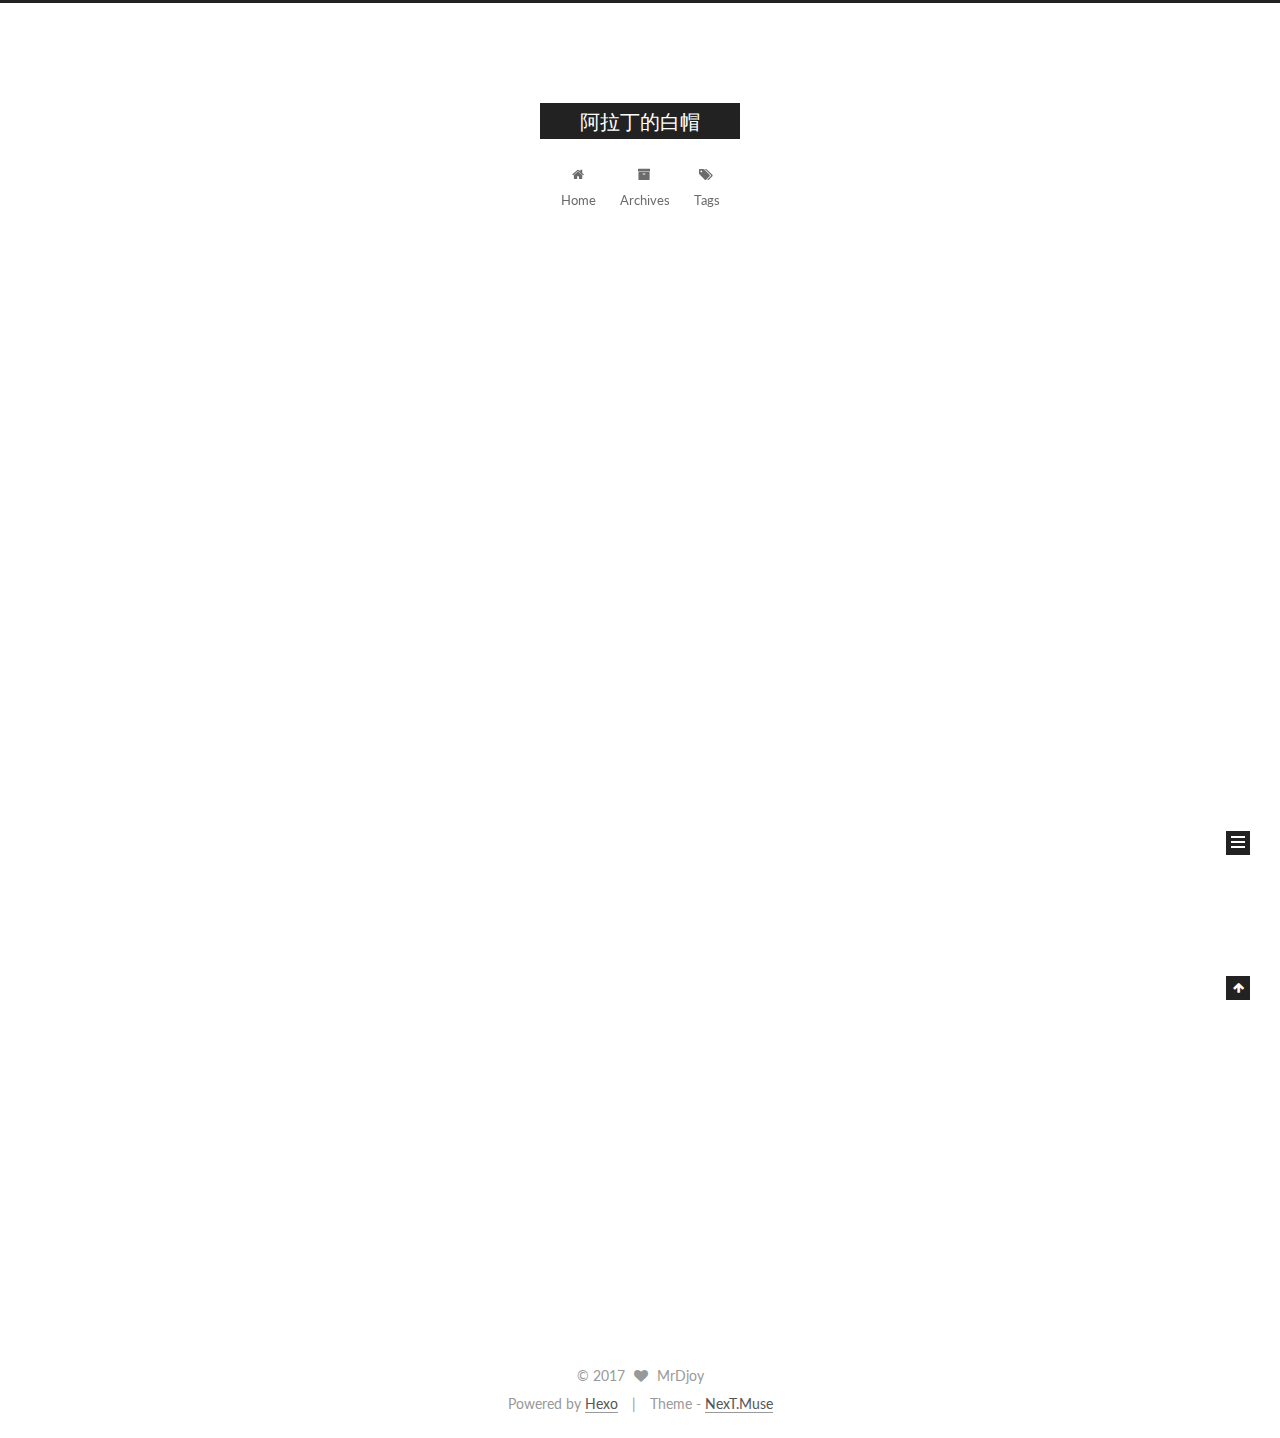
==== commit 6fe5d26b: "Site updated: 2017-06-29 00:15:15" ====
--- a/index.html
+++ b/index.html
@@ -203,7 +203,7 @@
             
               <i class="menu-item-icon fa fa-fw fa-home"></i> <br />
             
-            ホーム
+            Home
           </a>
         </li>
       
@@ -213,7 +213,7 @@
             
               <i class="menu-item-icon fa fa-fw fa-archive"></i> <br />
             
-            アーカイブ
+            Archives
           </a>
         </li>
       
@@ -223,7 +223,7 @@
             
               <i class="menu-item-icon fa fa-fw fa-tags"></i> <br />
             
-            タグ
+            Tags
           </a>
         </li>
       
@@ -285,7 +285,7 @@
                 <i class="fa fa-calendar-o"></i>
               </span>
               
-                <span class="post-meta-item-text">投稿日</span>
+                <span class="post-meta-item-text">Posted on</span>
               
               <time title="Post created" itemprop="dateCreated datePublished" datetime="2017-06-25T22:45:23+08:00">
                 2017-06-25
@@ -413,7 +413,7 @@
             <div class="site-state-item site-state-posts">
               <a href="/archives/">
                 <span class="site-state-item-count">1</span>
-                <span class="site-state-item-name">ポスト</span>
+                <span class="site-state-item-name">posts</span>
               </a>
             </div>
           
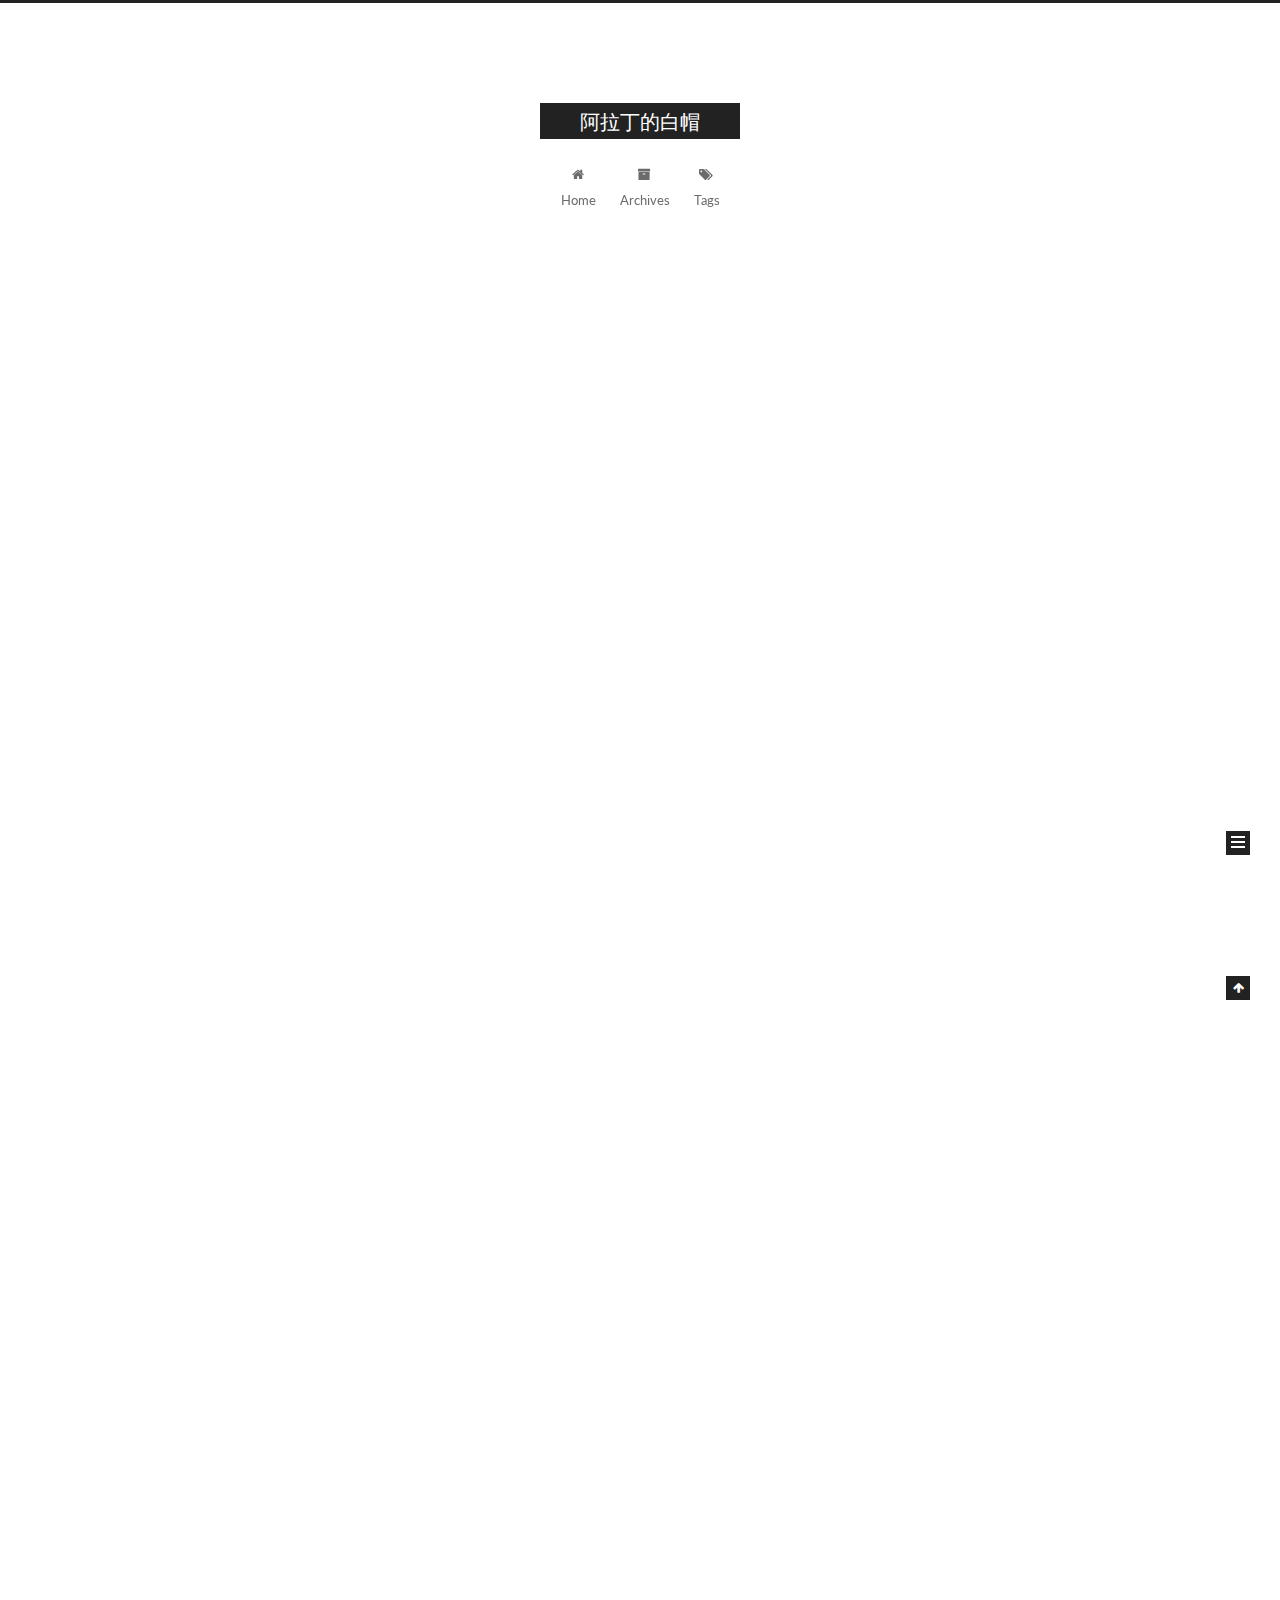
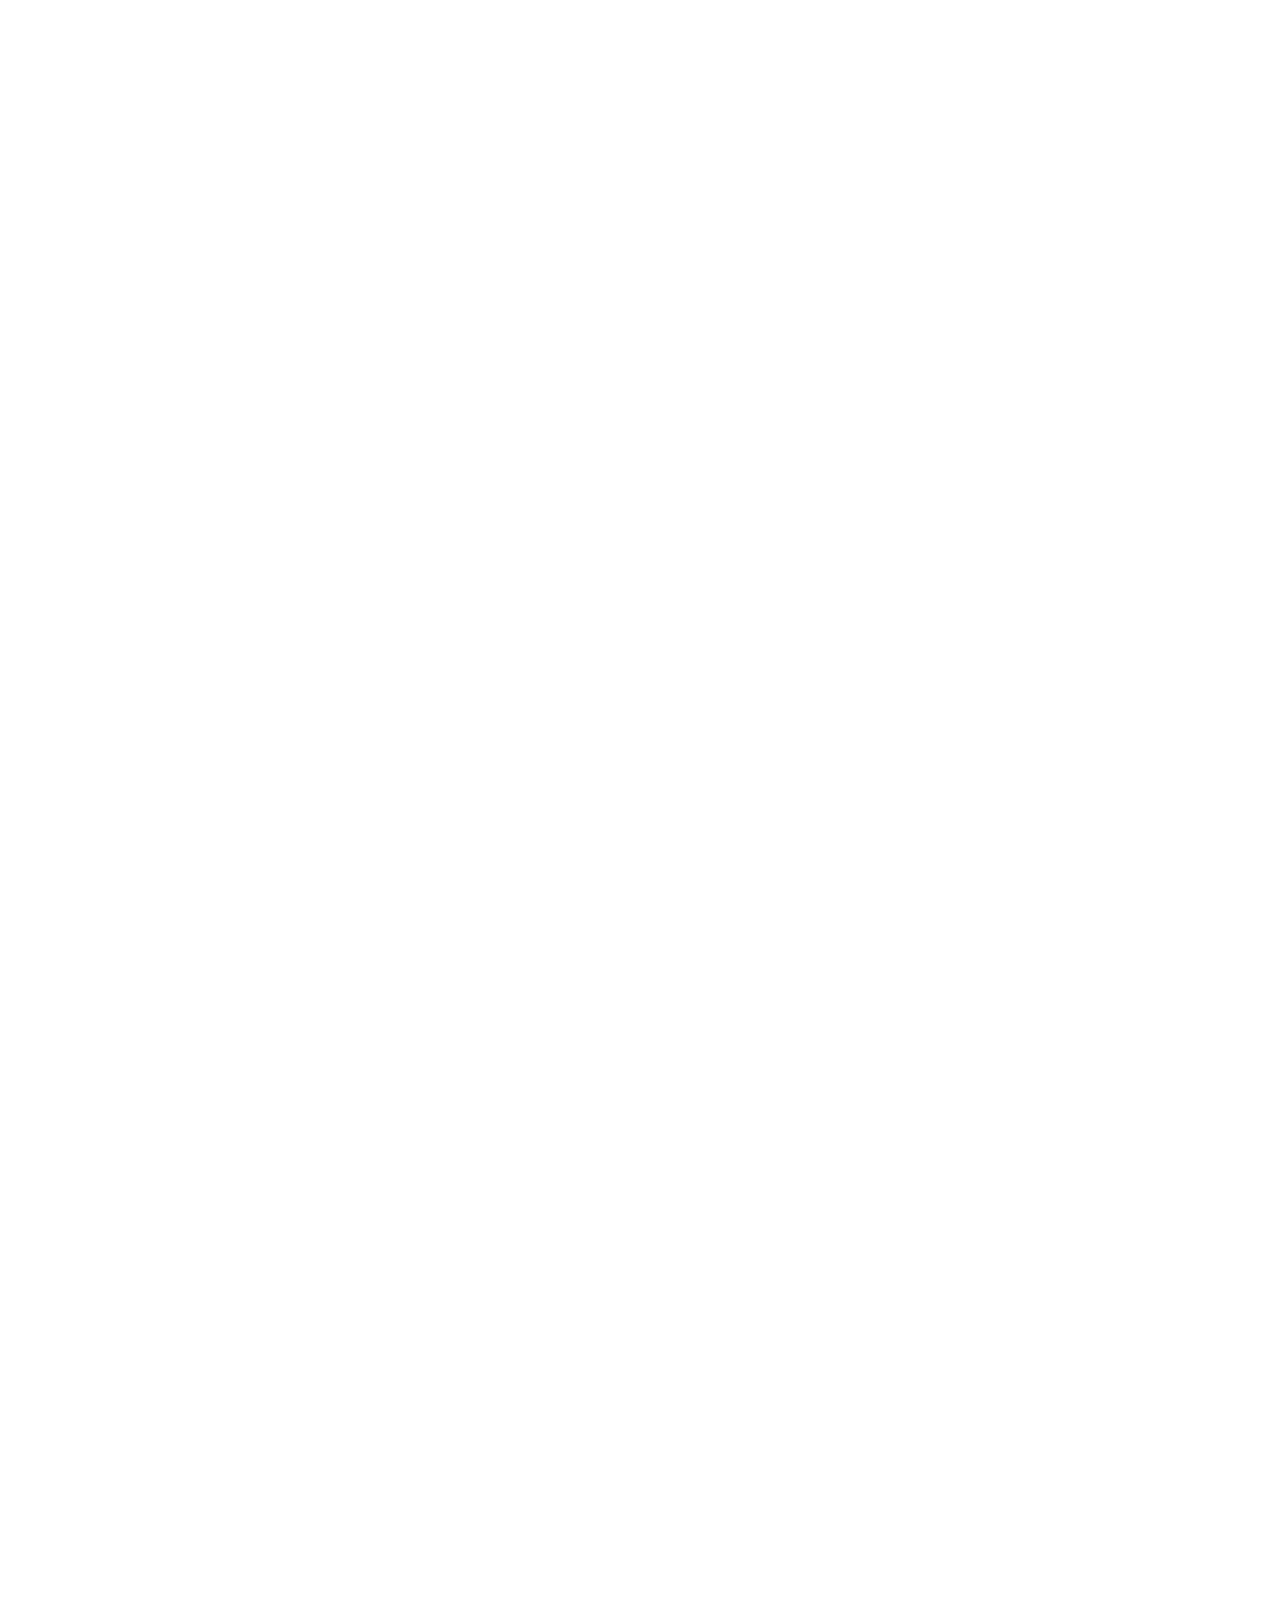
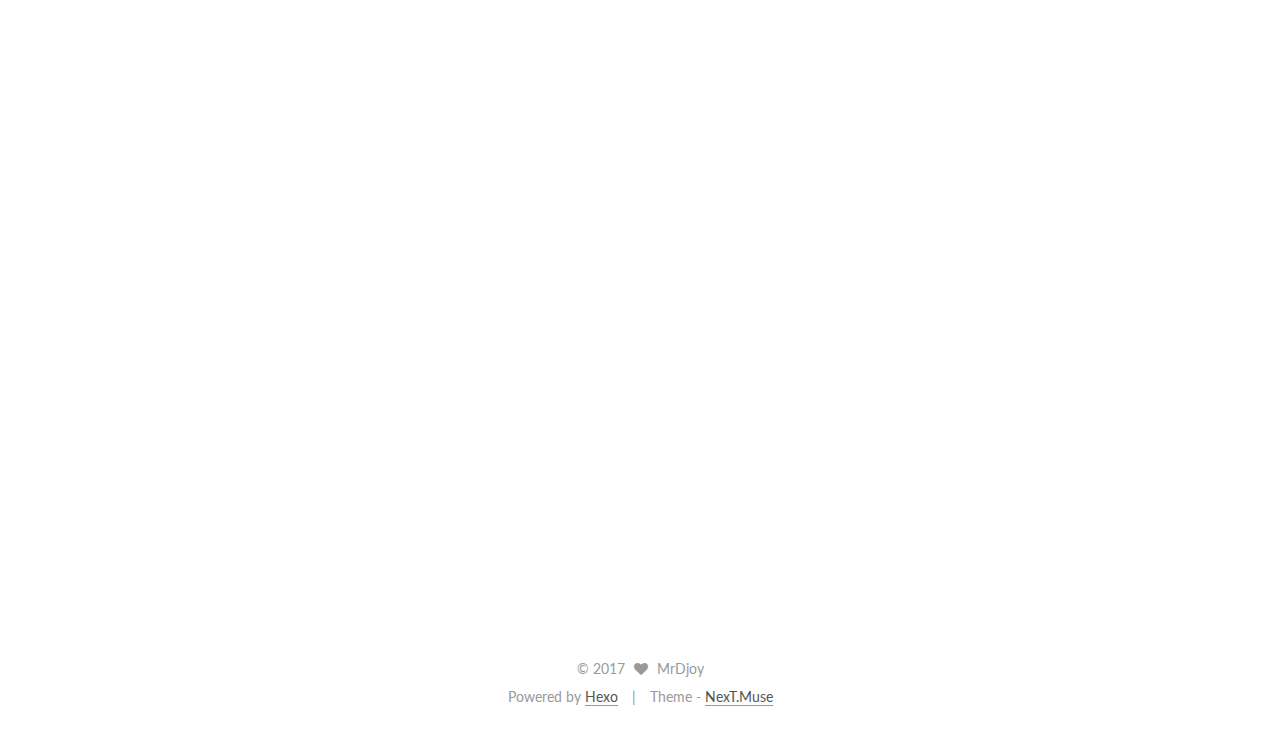
==== commit 9e1e9a21: "Site updated: 2017-07-11 00:27:44" ====
--- a/index.html
+++ b/index.html
@@ -256,6 +256,271 @@
   
 
   <article class="post post-type-normal " itemscope itemtype="http://schema.org/Article">
+    <link itemprop="mainEntityOfPage" href="http://yoursite.com/2017/07/11/python-keyword/">
+
+    <span hidden itemprop="author" itemscope itemtype="http://schema.org/Person">
+      <meta itemprop="name" content="MrDjoy">
+      <meta itemprop="description" content="">
+      <meta itemprop="image" content="/images/avatar.gif">
+    </span>
+
+    <span hidden itemprop="publisher" itemscope itemtype="http://schema.org/Organization">
+      <meta itemprop="name" content="阿拉丁的白帽">
+    </span>
+
+    
+      <header class="post-header">
+
+        
+        
+          <h1 class="post-title" itemprop="name headline">
+                
+                <a class="post-title-link" href="/2017/07/11/python-keyword/" itemprop="url">Untitled</a></h1>
+        
+
+        <div class="post-meta">
+          <span class="post-time">
+            
+              <span class="post-meta-item-icon">
+                <i class="fa fa-calendar-o"></i>
+              </span>
+              
+                <span class="post-meta-item-text">Posted on</span>
+              
+              <time title="Post created" itemprop="dateCreated datePublished" datetime="2017-07-11T00:20:20+08:00">
+                2017-07-11
+              </time>
+            
+
+            
+
+            
+          </span>
+
+          
+
+          
+            
+          
+
+          
+          
+
+          
+
+          
+
+          
+
+        </div>
+      </header>
+    
+
+    <div class="post-body" itemprop="articleBody">
+
+      
+      
+
+      
+        
+          
+            <h1 id="python"><a href="#python" class="headerlink" title="python"></a>python</h1><p>title:python关键字<br>date:2017-7-11<br>tag:python</p>
+<hr>
+<p>##一、python关键字<br>Python2有31个关键字分别是<br>and del from not while<br>as elif global or with<br>assert else if pass yield<br>break except import print<br>class exec in raise<br>continue finally is return<br>def for lambda try</p>
+<p>Python3中，exec 不再是关键字，但nonlocal是一个新的关键字。</p>
+<p>###1.循环、判断</p>
+<p>####1.1 if语法（if elif else）<br>注意冒号和严格的缩进</p>
+<pre><code>if condition1:
+    do something
+elif condition2:
+    do another thing
+else:
+    also do something
+</code></pre><p>这种冒号和严格的缩进通常被称之为 复合语句<br>复合语句：由头部和主体组成的一组语句。代码头部以冒号(:)结尾，代码头部相对于代码主体进行缩进。</p>
+<p>####1.2 while语法</p>
+<p>####1.3 try和except异常捕获</p>
+<pre><code>try:
+   语句块
+except:
+   语句块
+</code></pre><p>首先执行try语句块，如果try语句块没有问题，跳过except语句块。如果try语句块发生异常，执行except语句块<br>一个温度转换程序</p>
+<pre><code>inp=raw_input(&apos;enter f temperature:&apos;)
+try:
+    fahr=float(inp)
+    cel=(fahr-32.0)*5.0/9.0
+    print cel
+except:
+    print &apos;please enter a number&apos;
+</code></pre><p>首先通过raw_input()函数捕获外界输入，并赋值给inp变量，如果此时输入不是数字，执行except语句块</p>
+<p>####1.4 def定义新函数</p>
+<pre><code>def func():
+    print(&quot;this is a function&quot;)
+</code></pre><p>函数定义的第一行叫做函数头，剩余的部分叫做函数体。函数头必须以冒号结束，函数体必须缩进。按照惯例，一般缩进4个空格。</p>
+<p>##二、python 多重赋值<br>python语言可以多重赋值（multiple assignment）</p>
+<pre><code>person1,person2,person3=&quot;ROSE&quot;,&quot;JACK&quot;,&quot;Djoy&quot;
+var1=var2=var3=&quot;apple&quot;
+</code></pre><p>注意：变量赋值前，右边首先完成计算。右边的表达式从左到右计算。<br>例如</p>
+<pre><code>&gt;&gt;&gt; # Fibonacci series:
+... # the sum of two elements defines the next
+... a, b = 0, 1
+&gt;&gt;&gt; while b &lt; 1000:
+...     print(b,end=&apos;,&apos;)
+...     a, b = b, a+b
+</code></pre><p>输出 1,1,2,3,5,8,13,21,34,55,89,144,233,377,610,987,<br>这里先算b=a+b再算a=b</p>
+
+          
+        
+      
+    </div>
+
+    <div>
+      
+    </div>
+
+    <div>
+      
+    </div>
+
+    <div>
+      
+    </div>
+
+    <footer class="post-footer">
+      
+
+      
+
+      
+
+      
+      
+        <div class="post-eof"></div>
+      
+    </footer>
+  </article>
+
+
+    
+      
+
+  
+
+  
+  
+  
+
+  <article class="post post-type-normal " itemscope itemtype="http://schema.org/Article">
+    <link itemprop="mainEntityOfPage" href="http://yoursite.com/2017/06/29/XSS防御/">
+
+    <span hidden itemprop="author" itemscope itemtype="http://schema.org/Person">
+      <meta itemprop="name" content="MrDjoy">
+      <meta itemprop="description" content="">
+      <meta itemprop="image" content="/images/avatar.gif">
+    </span>
+
+    <span hidden itemprop="publisher" itemscope itemtype="http://schema.org/Organization">
+      <meta itemprop="name" content="阿拉丁的白帽">
+    </span>
+
+    
+      <header class="post-header">
+
+        
+        
+          <h1 class="post-title" itemprop="name headline">
+                
+                <a class="post-title-link" href="/2017/06/29/XSS防御/" itemprop="url">XSS防御</a></h1>
+        
+
+        <div class="post-meta">
+          <span class="post-time">
+            
+              <span class="post-meta-item-icon">
+                <i class="fa fa-calendar-o"></i>
+              </span>
+              
+                <span class="post-meta-item-text">Posted on</span>
+              
+              <time title="Post created" itemprop="dateCreated datePublished" datetime="2017-06-29T00:30:06+08:00">
+                2017-06-29
+              </time>
+            
+
+            
+
+            
+          </span>
+
+          
+
+          
+            
+          
+
+          
+          
+
+          
+
+          
+
+          
+
+        </div>
+      </header>
+    
+
+    <div class="post-body" itemprop="articleBody">
+
+      
+      
+
+      
+        
+          
+            
+          
+        
+      
+    </div>
+
+    <div>
+      
+    </div>
+
+    <div>
+      
+    </div>
+
+    <div>
+      
+    </div>
+
+    <footer class="post-footer">
+      
+
+      
+
+      
+
+      
+      
+        <div class="post-eof"></div>
+      
+    </footer>
+  </article>
+
+
+    
+      
+
+  
+
+  
+  
+  
+
+  <article class="post post-type-normal " itemscope itemtype="http://schema.org/Article">
     <link itemprop="mainEntityOfPage" href="http://yoursite.com/2017/06/25/hello-world/">
 
     <span hidden itemprop="author" itemscope itemtype="http://schema.org/Person">
@@ -412,7 +677,7 @@
           
             <div class="site-state-item site-state-posts">
               <a href="/archives/">
-                <span class="site-state-item-count">1</span>
+                <span class="site-state-item-count">3</span>
                 <span class="site-state-item-name">posts</span>
               </a>
             </div>
--- a/css/main.css
+++ b/css/main.css
@@ -1677,7 +1677,7 @@
   width: 4px;
   height: 4px;
   border-radius: 50%;
-  background: #7f78f4;
+  background: #493793;
 }
 .links-of-blogroll {
   font-size: 13px;
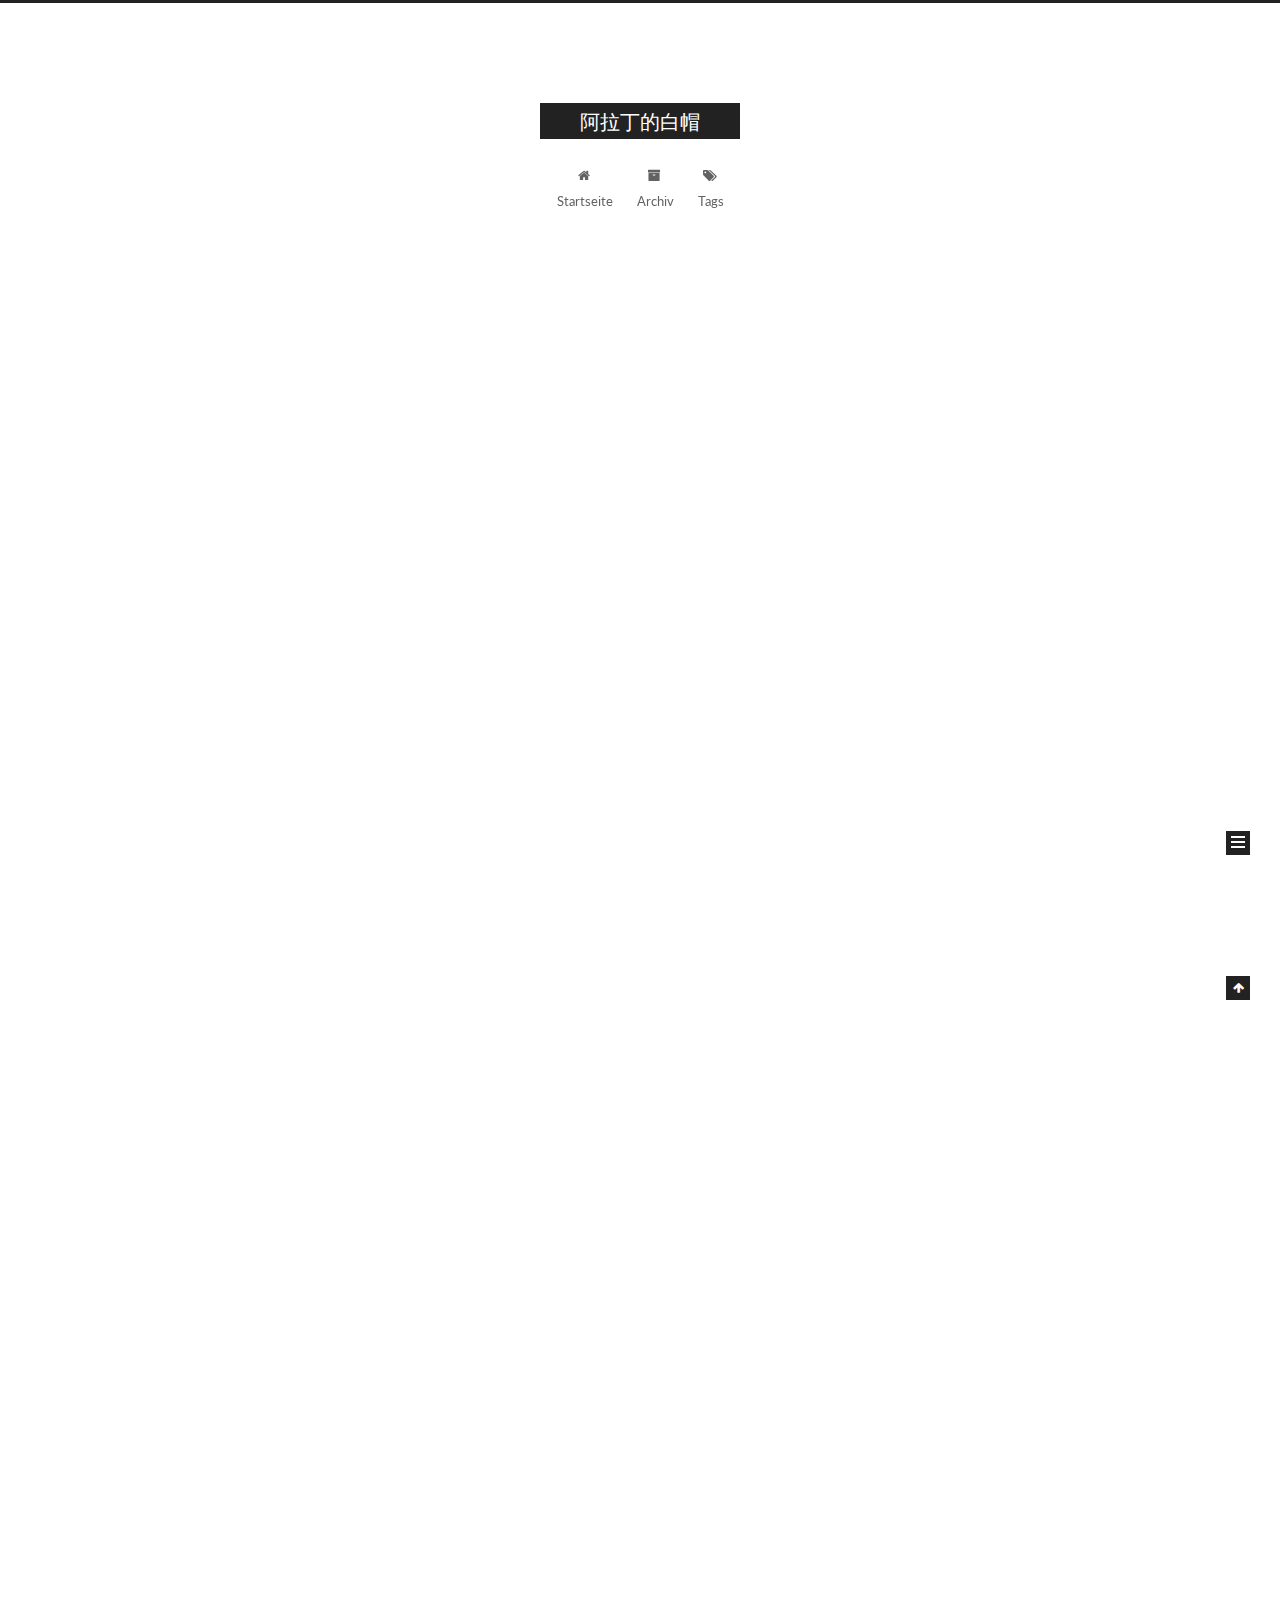
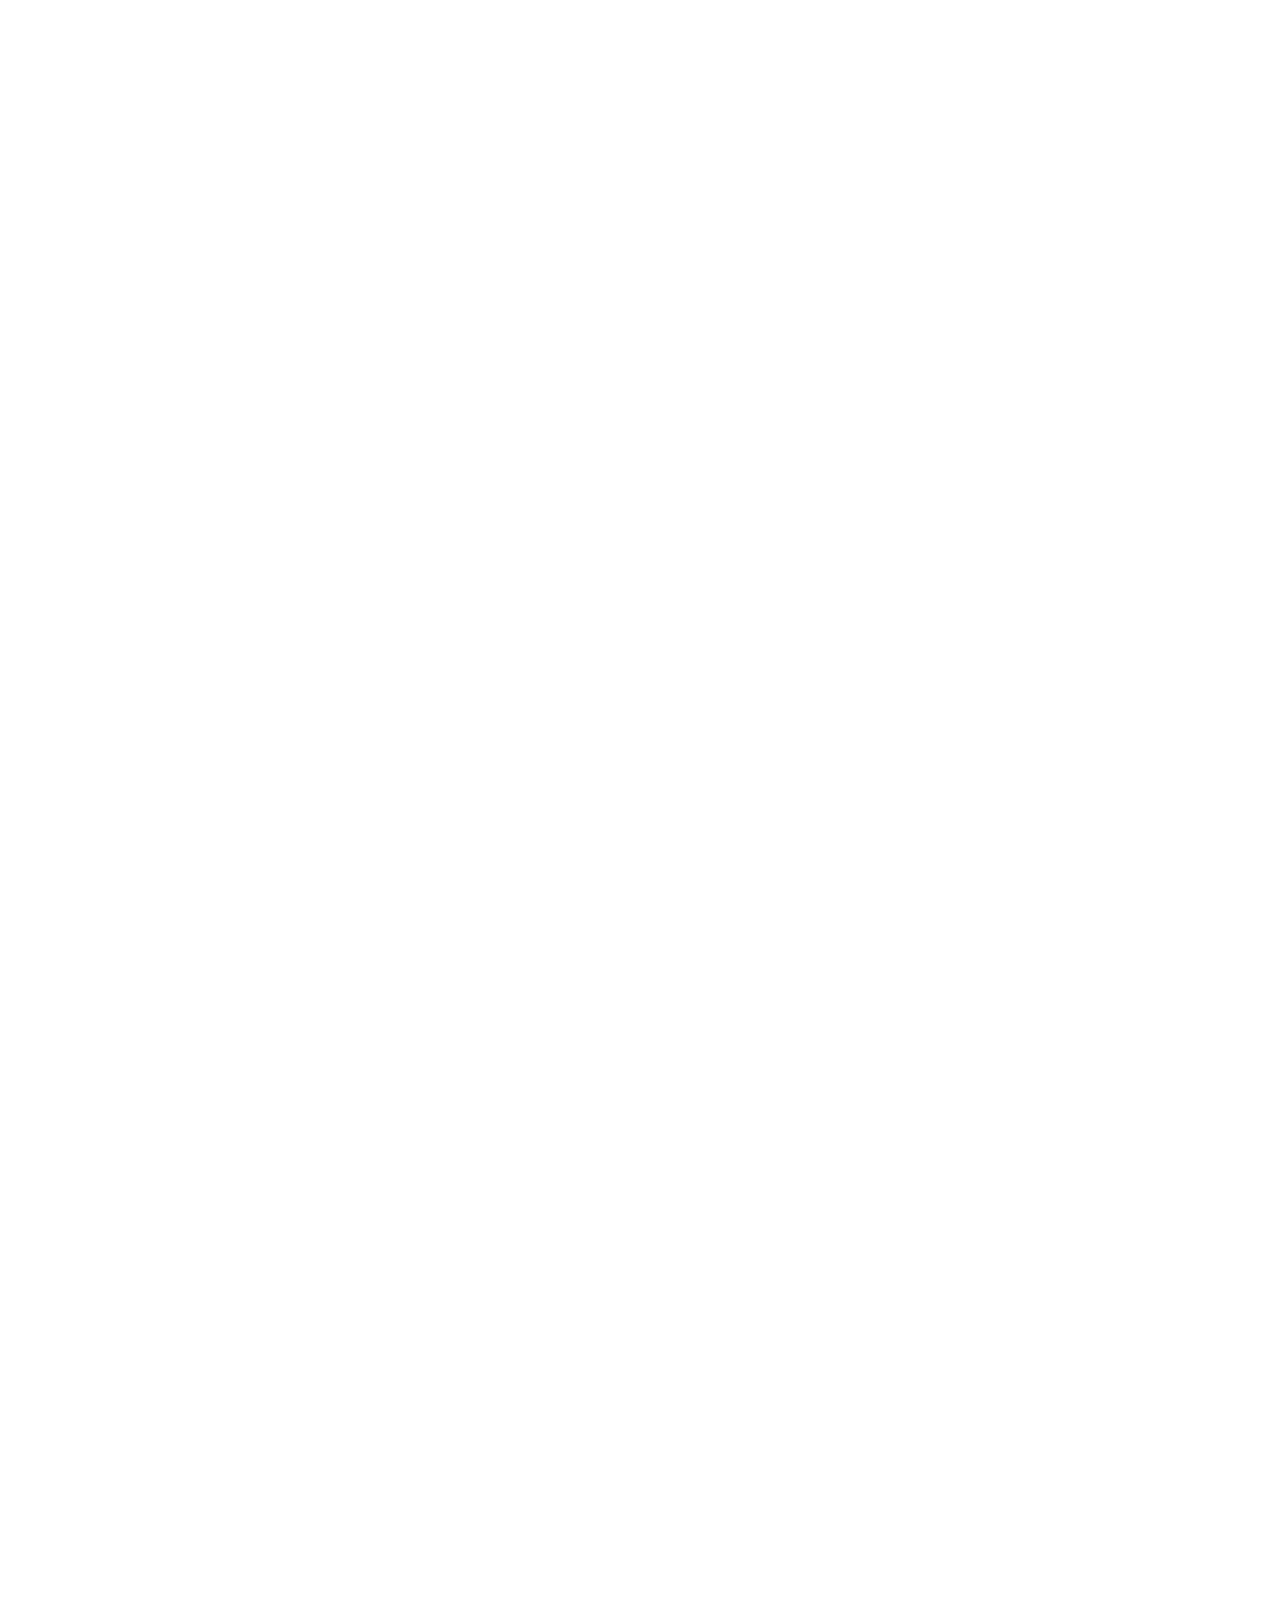
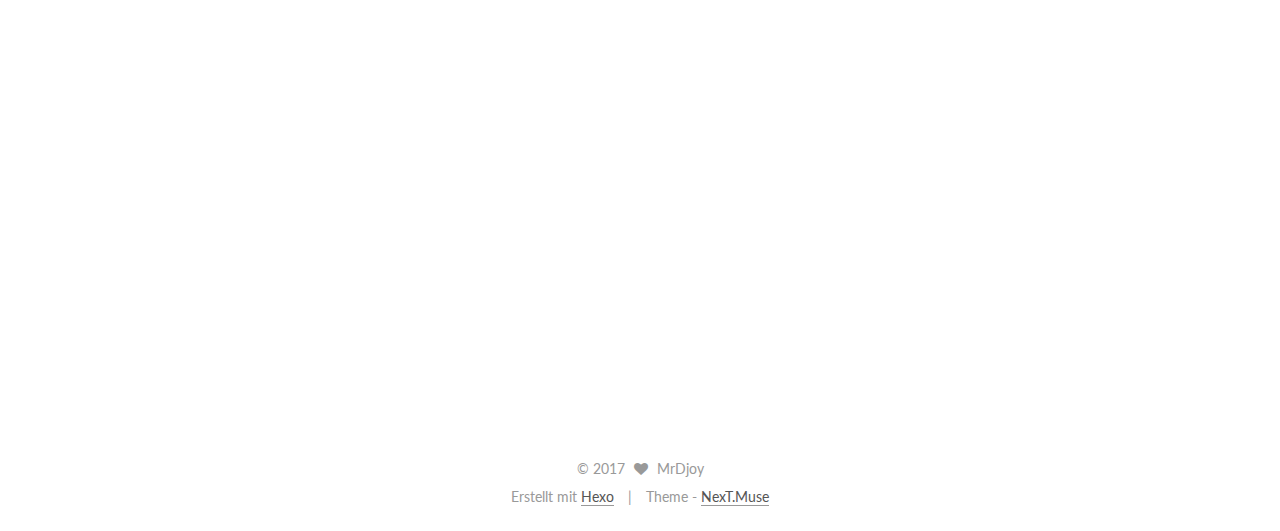
==== commit 14551ae1: "Site updated: 2017-07-11 00:30:55" ====
--- a/index.html
+++ b/index.html
@@ -203,7 +203,7 @@
             
               <i class="menu-item-icon fa fa-fw fa-home"></i> <br />
             
-            Home
+            Startseite
           </a>
         </li>
       
@@ -213,7 +213,7 @@
             
               <i class="menu-item-icon fa fa-fw fa-archive"></i> <br />
             
-            Archives
+            Archiv
           </a>
         </li>
       
@@ -275,7 +275,7 @@
         
           <h1 class="post-title" itemprop="name headline">
                 
-                <a class="post-title-link" href="/2017/07/11/python-keyword/" itemprop="url">Untitled</a></h1>
+                <a class="post-title-link" href="/2017/07/11/python-keyword/" itemprop="url">python关键字</a></h1>
         
 
         <div class="post-meta">
@@ -285,9 +285,9 @@
                 <i class="fa fa-calendar-o"></i>
               </span>
               
-                <span class="post-meta-item-text">Posted on</span>
+                <span class="post-meta-item-text">Veröffentlicht am</span>
               
-              <time title="Post created" itemprop="dateCreated datePublished" datetime="2017-07-11T00:20:20+08:00">
+              <time title="Post created" itemprop="dateCreated datePublished" datetime="2017-07-11T00:00:00+08:00">
                 2017-07-11
               </time>
             
@@ -324,9 +324,7 @@
       
         
           
-            <h1 id="python"><a href="#python" class="headerlink" title="python"></a>python</h1><p>title:python关键字<br>date:2017-7-11<br>tag:python</p>
-<hr>
-<p>##一、python关键字<br>Python2有31个关键字分别是<br>and del from not while<br>as elif global or with<br>assert else if pass yield<br>break except import print<br>class exec in raise<br>continue finally is return<br>def for lambda try</p>
+            <p>##一、python关键字<br>Python2有31个关键字分别是<br>and del from not while<br>as elif global or with<br>assert else if pass yield<br>break except import print<br>class exec in raise<br>continue finally is return<br>def for lambda try</p>
 <p>Python3中，exec 不再是关键字，但nonlocal是一个新的关键字。</p>
 <p>###1.循环、判断</p>
 <p>####1.1 if语法（if elif else）<br>注意冒号和严格的缩进</p>
@@ -439,7 +437,7 @@
                 <i class="fa fa-calendar-o"></i>
               </span>
               
-                <span class="post-meta-item-text">Posted on</span>
+                <span class="post-meta-item-text">Veröffentlicht am</span>
               
               <time title="Post created" itemprop="dateCreated datePublished" datetime="2017-06-29T00:30:06+08:00">
                 2017-06-29
@@ -550,7 +548,7 @@
                 <i class="fa fa-calendar-o"></i>
               </span>
               
-                <span class="post-meta-item-text">Posted on</span>
+                <span class="post-meta-item-text">Veröffentlicht am</span>
               
               <time title="Post created" itemprop="dateCreated datePublished" datetime="2017-06-25T22:45:23+08:00">
                 2017-06-25
@@ -678,13 +676,22 @@
             <div class="site-state-item site-state-posts">
               <a href="/archives/">
                 <span class="site-state-item-count">3</span>
-                <span class="site-state-item-name">posts</span>
+                <span class="site-state-item-name">Artikel</span>
               </a>
             </div>
           
 
           
 
+          
+            
+            
+            <div class="site-state-item site-state-tags">
+              
+                <span class="site-state-item-count">2</span>
+                <span class="site-state-item-name">Tags</span>
+              
+            </div>
           
 
         </nav>
@@ -732,7 +739,7 @@
 
 
 <div class="powered-by">
-  Powered by <a class="theme-link" href="https://hexo.io">Hexo</a>
+  Erstellt mit  <a class="theme-link" href="https://hexo.io">Hexo</a>
 </div>
 
 <div class="theme-info">
--- a/css/main.css
+++ b/css/main.css
@@ -1677,7 +1677,7 @@
   width: 4px;
   height: 4px;
   border-radius: 50%;
-  background: #493793;
+  background: #7963d6;
 }
 .links-of-blogroll {
   font-size: 13px;
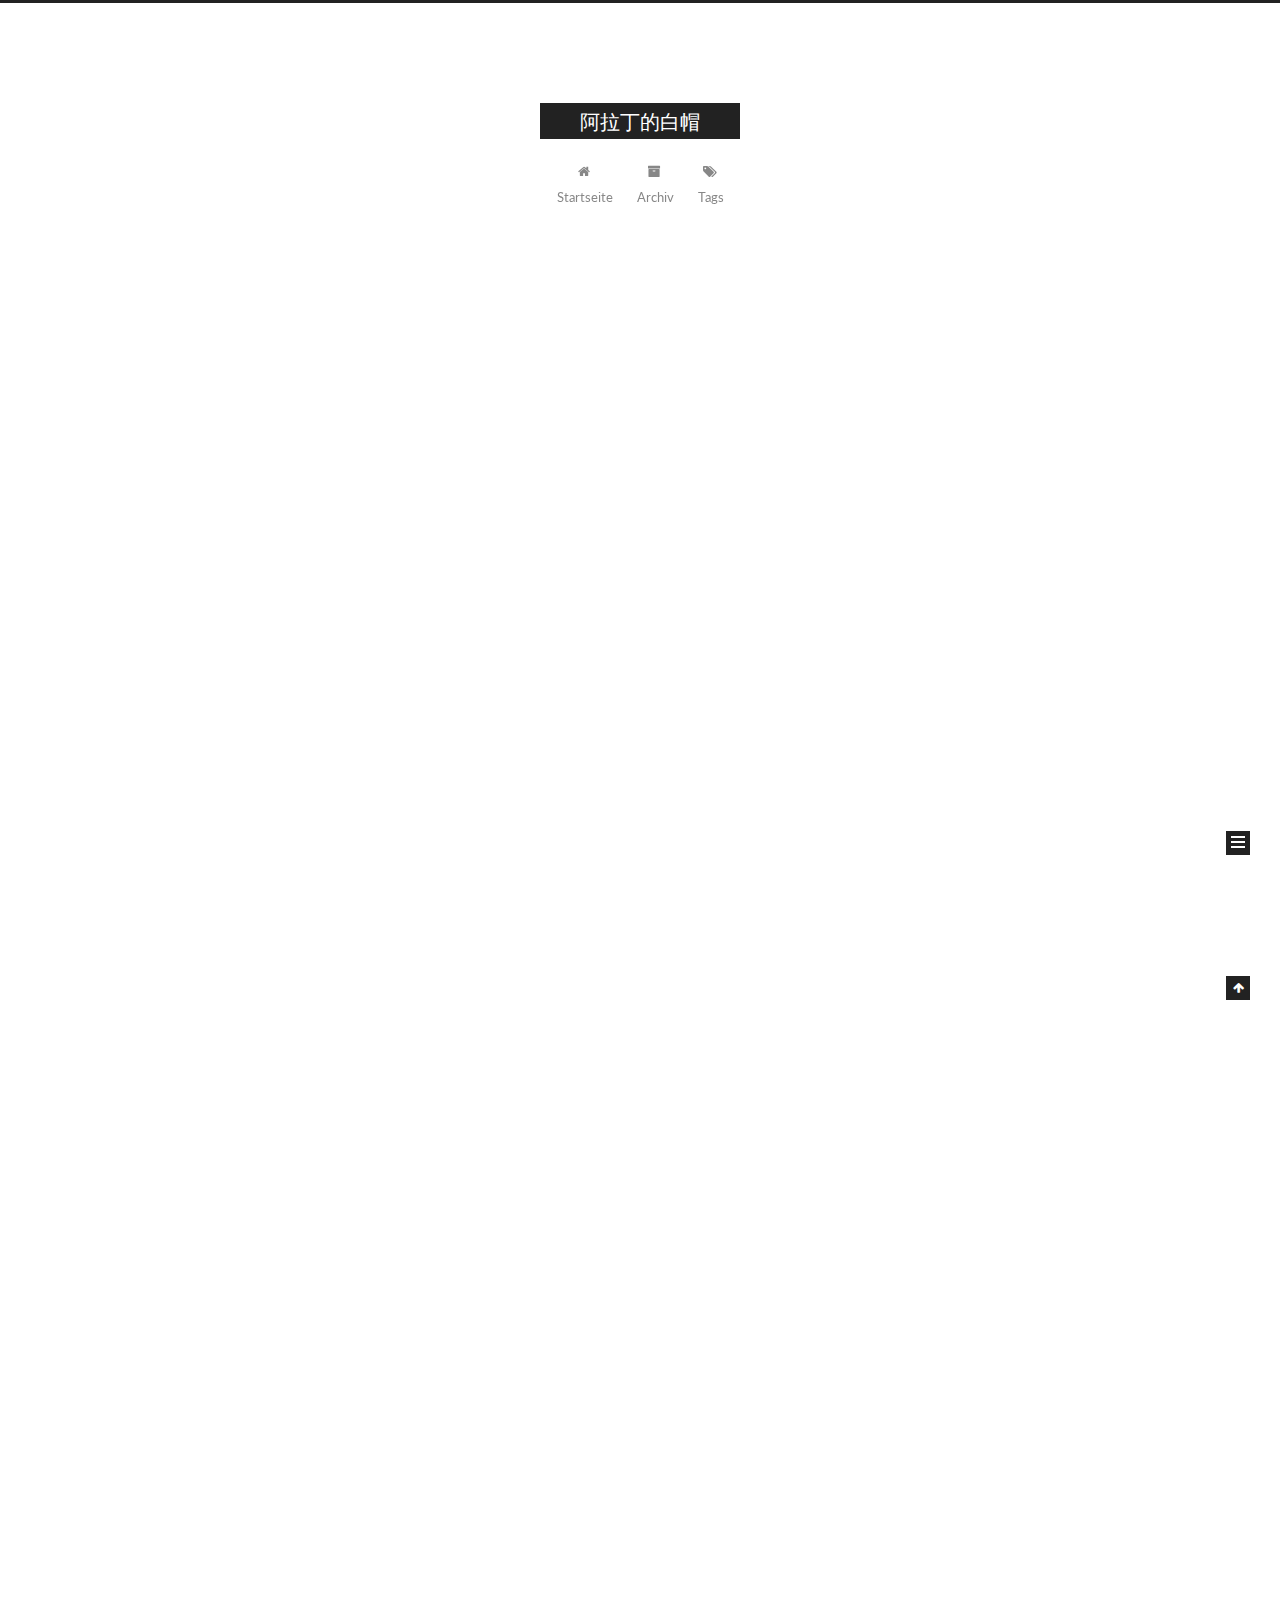
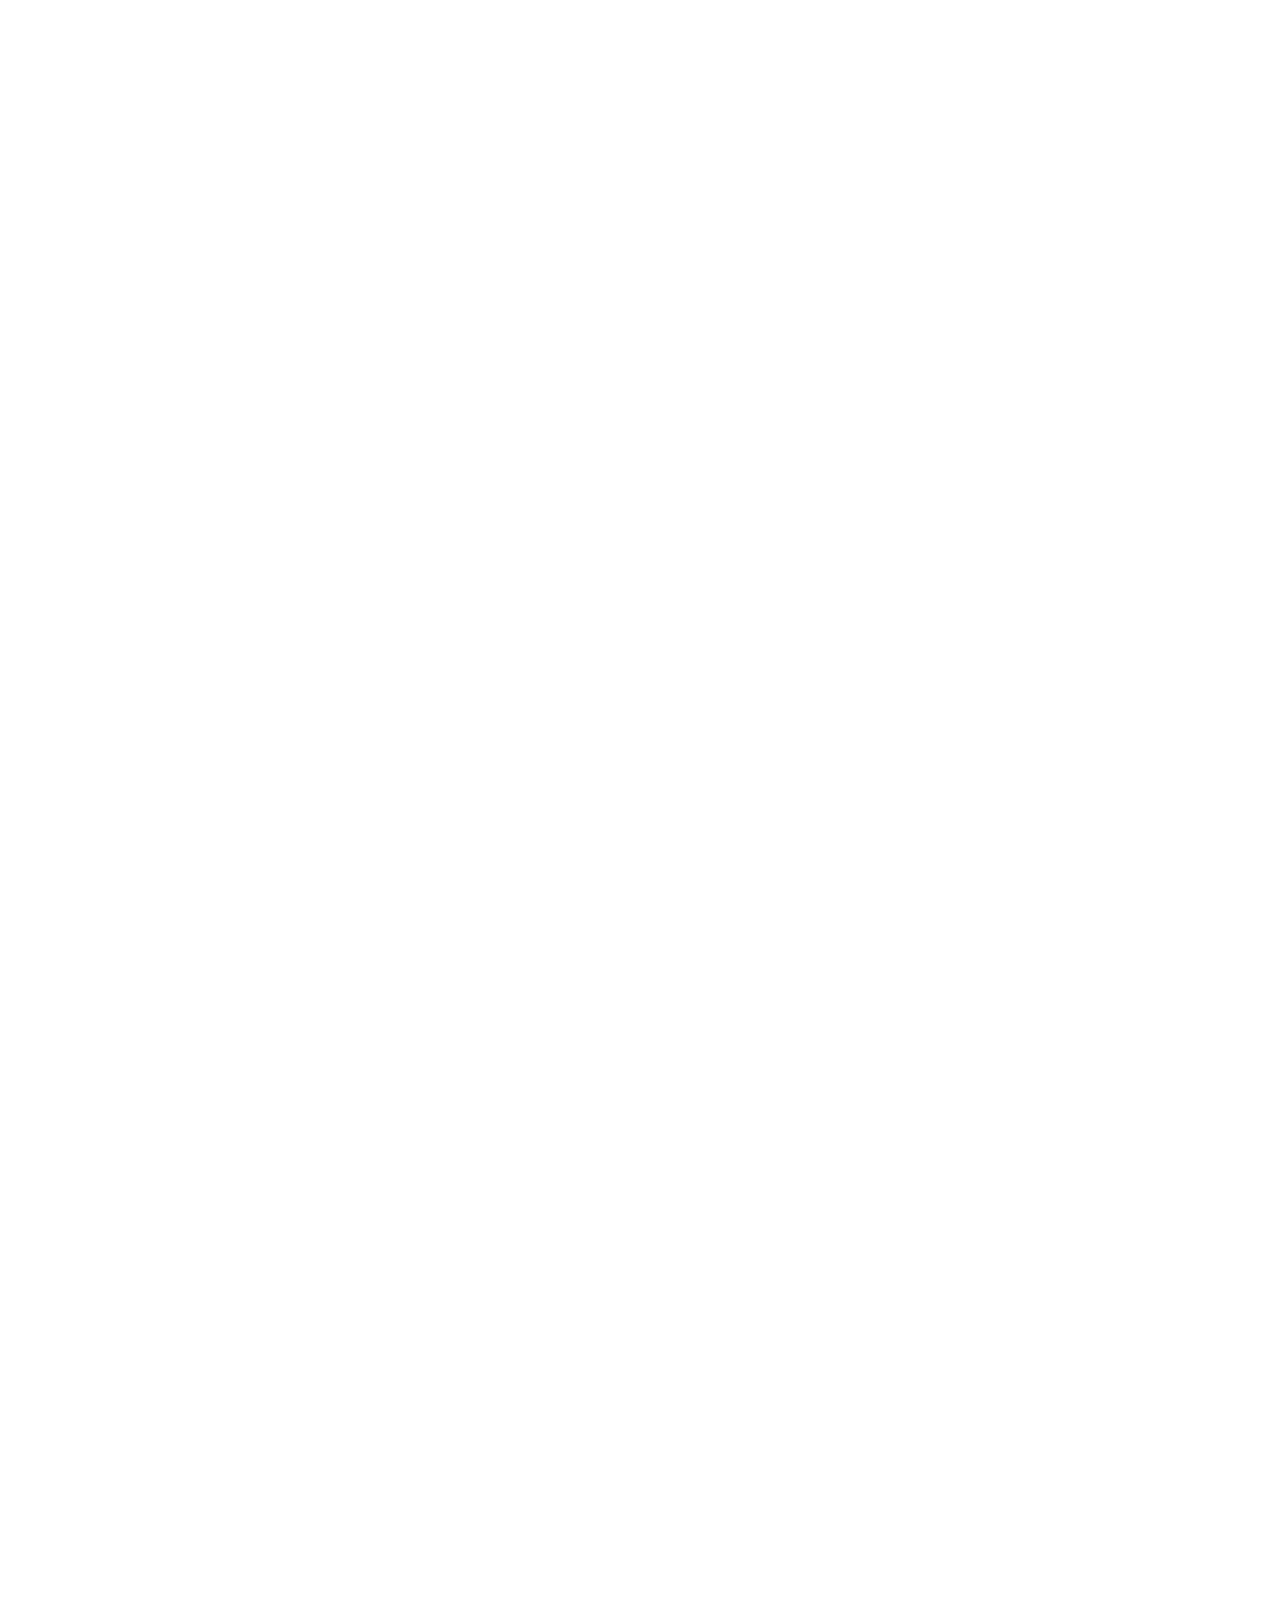
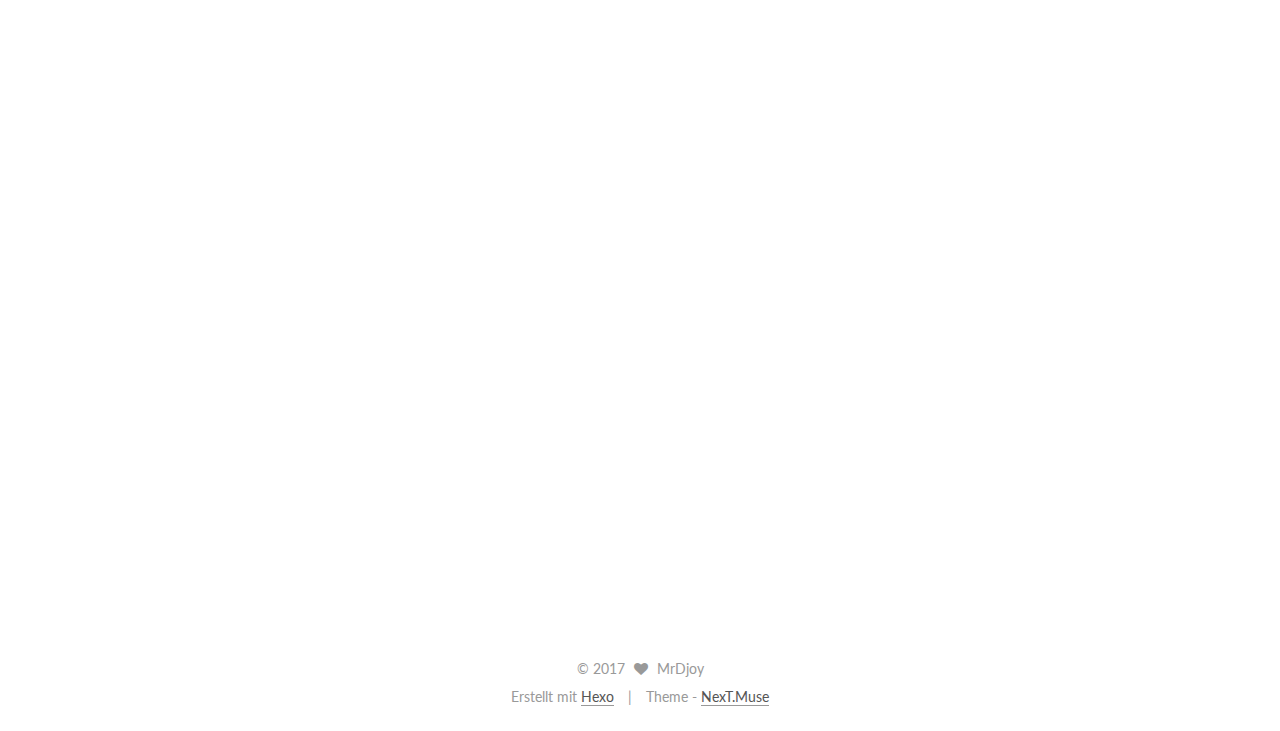
==== commit 5358ab78: "Site updated: 2017-07-11 00:43:32" ====
--- a/index.html
+++ b/index.html
@@ -324,47 +324,18 @@
       
         
           
-            <p>##一、python关键字<br>Python2有31个关键字分别是<br>and del from not while<br>as elif global or with<br>assert else if pass yield<br>break except import print<br>class exec in raise<br>continue finally is return<br>def for lambda try</p>
+            <h2 id="一、python关键字"><a href="#一、python关键字" class="headerlink" title="一、python关键字"></a>一、python关键字</h2><p>Python2有31个关键字分别是<br>and del from not while<br>as elif global or with<br>assert else if pass yield<br>break except import print<br>class exec in raise<br>continue finally is return<br>def for lambda try</p>
 <p>Python3中，exec 不再是关键字，但nonlocal是一个新的关键字。</p>
-<p>###1.循环、判断</p>
-<p>####1.1 if语法（if elif else）<br>注意冒号和严格的缩进</p>
-<pre><code>if condition1:
-    do something
-elif condition2:
-    do another thing
-else:
-    also do something
-</code></pre><p>这种冒号和严格的缩进通常被称之为 复合语句<br>复合语句：由头部和主体组成的一组语句。代码头部以冒号(:)结尾，代码头部相对于代码主体进行缩进。</p>
-<p>####1.2 while语法</p>
-<p>####1.3 try和except异常捕获</p>
-<pre><code>try:
-   语句块
-except:
-   语句块
-</code></pre><p>首先执行try语句块，如果try语句块没有问题，跳过except语句块。如果try语句块发生异常，执行except语句块<br>一个温度转换程序</p>
-<pre><code>inp=raw_input(&apos;enter f temperature:&apos;)
-try:
-    fahr=float(inp)
-    cel=(fahr-32.0)*5.0/9.0
-    print cel
-except:
-    print &apos;please enter a number&apos;
-</code></pre><p>首先通过raw_input()函数捕获外界输入，并赋值给inp变量，如果此时输入不是数字，执行except语句块</p>
-<p>####1.4 def定义新函数</p>
-<pre><code>def func():
-    print(&quot;this is a function&quot;)
-</code></pre><p>函数定义的第一行叫做函数头，剩余的部分叫做函数体。函数头必须以冒号结束，函数体必须缩进。按照惯例，一般缩进4个空格。</p>
-<p>##二、python 多重赋值<br>python语言可以多重赋值（multiple assignment）</p>
-<pre><code>person1,person2,person3=&quot;ROSE&quot;,&quot;JACK&quot;,&quot;Djoy&quot;
-var1=var2=var3=&quot;apple&quot;
-</code></pre><p>注意：变量赋值前，右边首先完成计算。右边的表达式从左到右计算。<br>例如</p>
-<pre><code>&gt;&gt;&gt; # Fibonacci series:
-... # the sum of two elements defines the next
-... a, b = 0, 1
-&gt;&gt;&gt; while b &lt; 1000:
-...     print(b,end=&apos;,&apos;)
-...     a, b = b, a+b
-</code></pre><p>输出 1,1,2,3,5,8,13,21,34,55,89,144,233,377,610,987,<br>这里先算b=a+b再算a=b</p>
+<h3 id="循环、判断"><a href="#循环、判断" class="headerlink" title="循环、判断"></a>循环、判断</h3><h4 id="if语法（if-elif-else）"><a href="#if语法（if-elif-else）" class="headerlink" title="if语法（if elif else）"></a>if语法（if elif else）</h4><p>注意冒号和严格的缩进<br><figure class="highlight python"><table><tr><td class="gutter"><pre><div class="line">1</div><div class="line">2</div><div class="line">3</div><div class="line">4</div><div class="line">5</div><div class="line">6</div></pre></td><td class="code"><pre><div class="line"><span class="keyword">if</span> condition1:</div><div class="line">    do something</div><div class="line"><span class="keyword">elif</span> condition2:</div><div class="line">    do another thing</div><div class="line"><span class="keyword">else</span>:</div><div class="line">    also do something</div></pre></td></tr></table></figure></p>
+<p>这种冒号和严格的缩进通常被称之为 复合语句<br>复合语句：由头部和主体组成的一组语句。代码头部以冒号(:)结尾，代码头部相对于代码主体进行缩进。</p>
+<h4 id="while语法"><a href="#while语法" class="headerlink" title="while语法"></a>while语法</h4><h4 id="try和except异常捕获"><a href="#try和except异常捕获" class="headerlink" title="try和except异常捕获"></a>try和except异常捕获</h4><figure class="highlight python"><table><tr><td class="gutter"><pre><div class="line">1</div><div class="line">2</div><div class="line">3</div><div class="line">4</div></pre></td><td class="code"><pre><div class="line"><span class="keyword">try</span>:</div><div class="line">   语句块</div><div class="line"><span class="keyword">except</span>:</div><div class="line">   语句块</div></pre></td></tr></table></figure>
+<p>首先执行try语句块，如果try语句块没有问题，跳过except语句块。如果try语句块发生异常，执行except语句块<br>一个温度转换程序<br><figure class="highlight python"><table><tr><td class="gutter"><pre><div class="line">1</div><div class="line">2</div><div class="line">3</div><div class="line">4</div><div class="line">5</div><div class="line">6</div><div class="line">7</div></pre></td><td class="code"><pre><div class="line">inp=raw_input(<span class="string">'enter f temperature:'</span>)</div><div class="line"><span class="keyword">try</span>:</div><div class="line">    fahr=float(inp)</div><div class="line">    cel=(fahr<span class="number">-32.0</span>)*<span class="number">5.0</span>/<span class="number">9.0</span></div><div class="line">    <span class="keyword">print</span> cel</div><div class="line"><span class="keyword">except</span>:</div><div class="line">    <span class="keyword">print</span> <span class="string">'please enter a number'</span></div></pre></td></tr></table></figure></p>
+<p>首先通过raw_input()函数捕获外界输入，并赋值给inp变量，如果此时输入不是数字，执行except语句块</p>
+<h4 id="def定义新函数"><a href="#def定义新函数" class="headerlink" title="def定义新函数"></a>def定义新函数</h4><figure class="highlight python"><table><tr><td class="gutter"><pre><div class="line">1</div><div class="line">2</div></pre></td><td class="code"><pre><div class="line"><span class="function"><span class="keyword">def</span> <span class="title">func</span><span class="params">()</span>:</span></div><div class="line">    print(<span class="string">"this is a function"</span>)</div></pre></td></tr></table></figure>
+<p>函数定义的第一行叫做函数头，剩余的部分叫做函数体。函数头必须以冒号结束，函数体必须缩进。按照惯例，一般缩进4个空格。</p>
+<h2 id="二、python-多重赋值"><a href="#二、python-多重赋值" class="headerlink" title="二、python 多重赋值"></a>二、python 多重赋值</h2><p>python语言可以多重赋值（multiple assignment）<br><figure class="highlight python"><table><tr><td class="gutter"><pre><div class="line">1</div><div class="line">2</div></pre></td><td class="code"><pre><div class="line">person1,person2,person3=<span class="string">"ROSE"</span>,<span class="string">"JACK"</span>,<span class="string">"Djoy"</span></div><div class="line">var1=var2=var3=<span class="string">"apple"</span></div></pre></td></tr></table></figure></p>
+<p>注意：变量赋值前，右边首先完成计算。右边的表达式从左到右计算。<br>例如<br><figure class="highlight python"><table><tr><td class="gutter"><pre><div class="line">1</div><div class="line">2</div><div class="line">3</div><div class="line">4</div><div class="line">5</div><div class="line">6</div></pre></td><td class="code"><pre><div class="line"><span class="meta">&gt;&gt;&gt; </span><span class="comment"># Fibonacci series:</span></div><div class="line"><span class="meta">... </span><span class="comment"># the sum of two elements defines the next</span></div><div class="line"><span class="meta">... </span>a, b = <span class="number">0</span>, <span class="number">1</span></div><div class="line"><span class="meta">&gt;&gt;&gt; </span><span class="keyword">while</span> b &lt; <span class="number">1000</span>:</div><div class="line"><span class="meta">... </span>    print(b,end=<span class="string">','</span>)</div><div class="line"><span class="meta">... </span>    a, b = b, a+b</div></pre></td></tr></table></figure></p>
+<p>输出 1,1,2,3,5,8,13,21,34,55,89,144,233,377,610,987,<br>这里先算b=a+b再算a=b</p>
 
           
         
